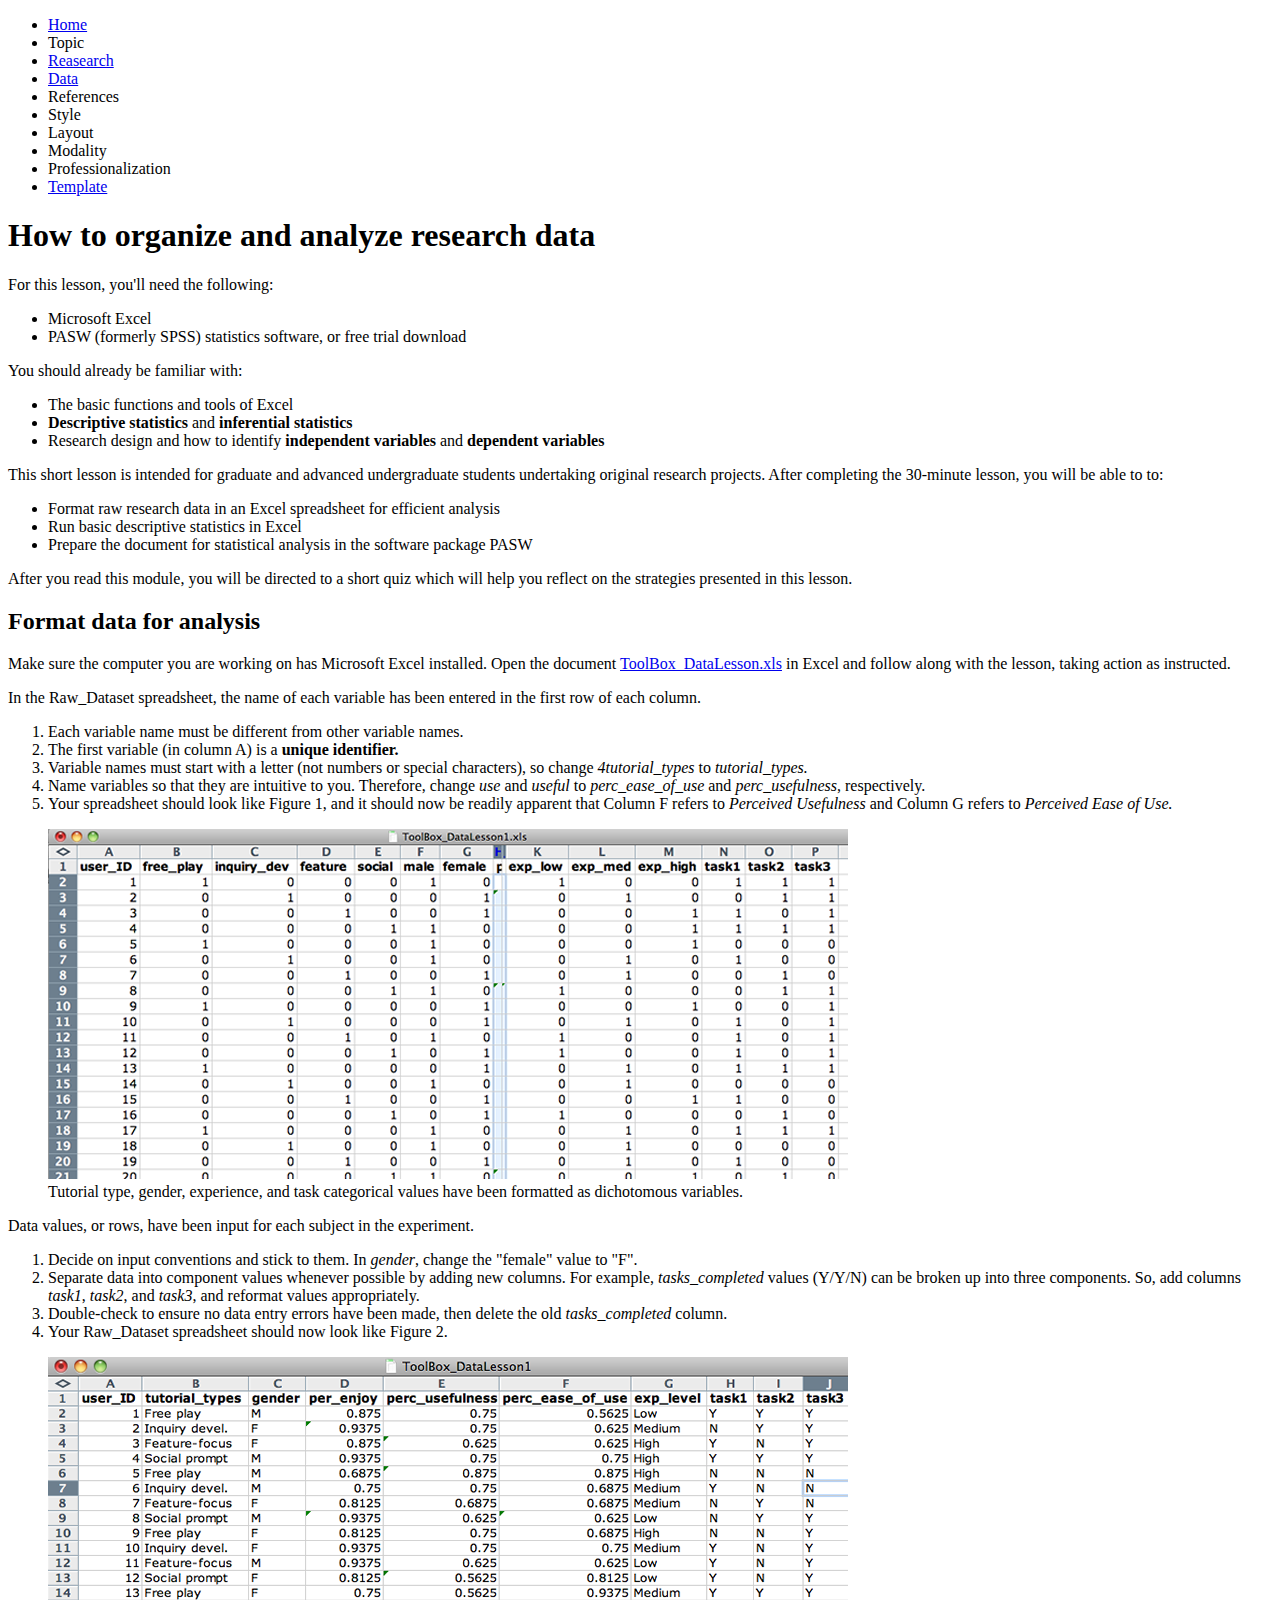
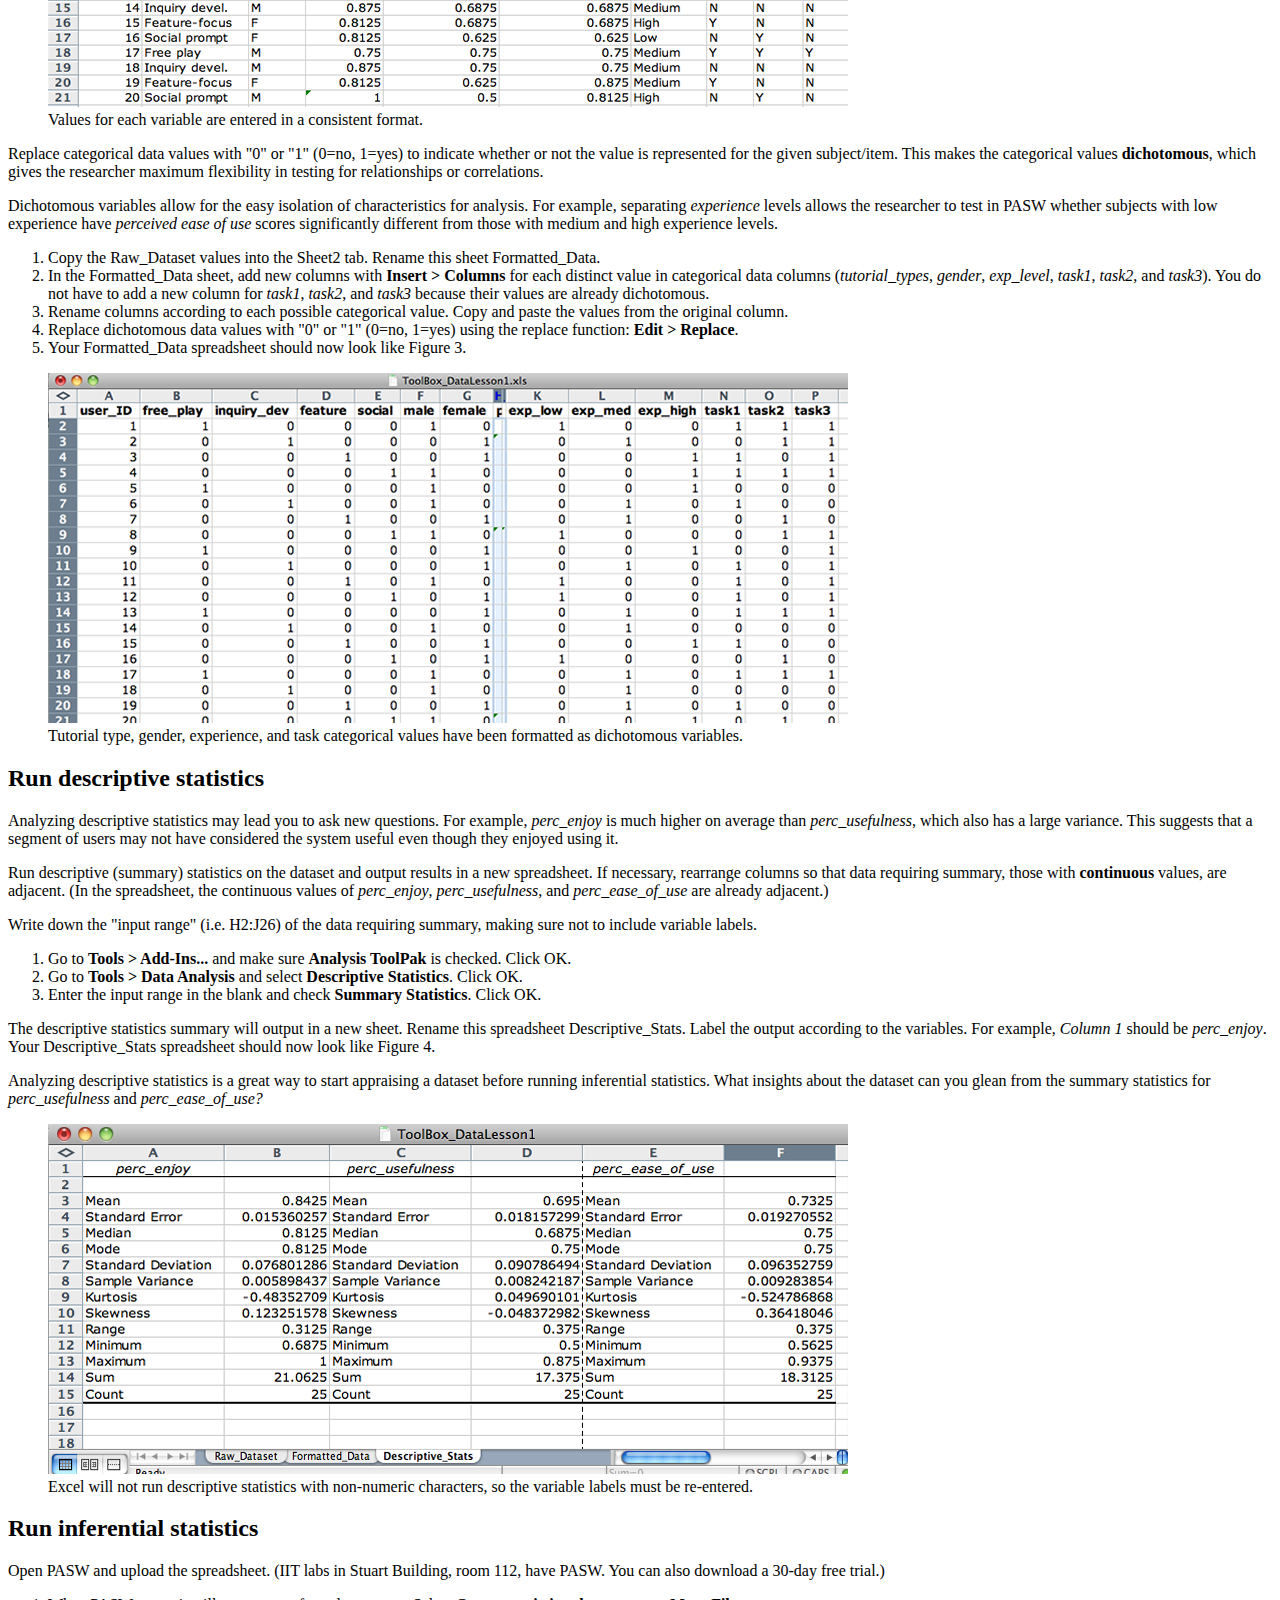
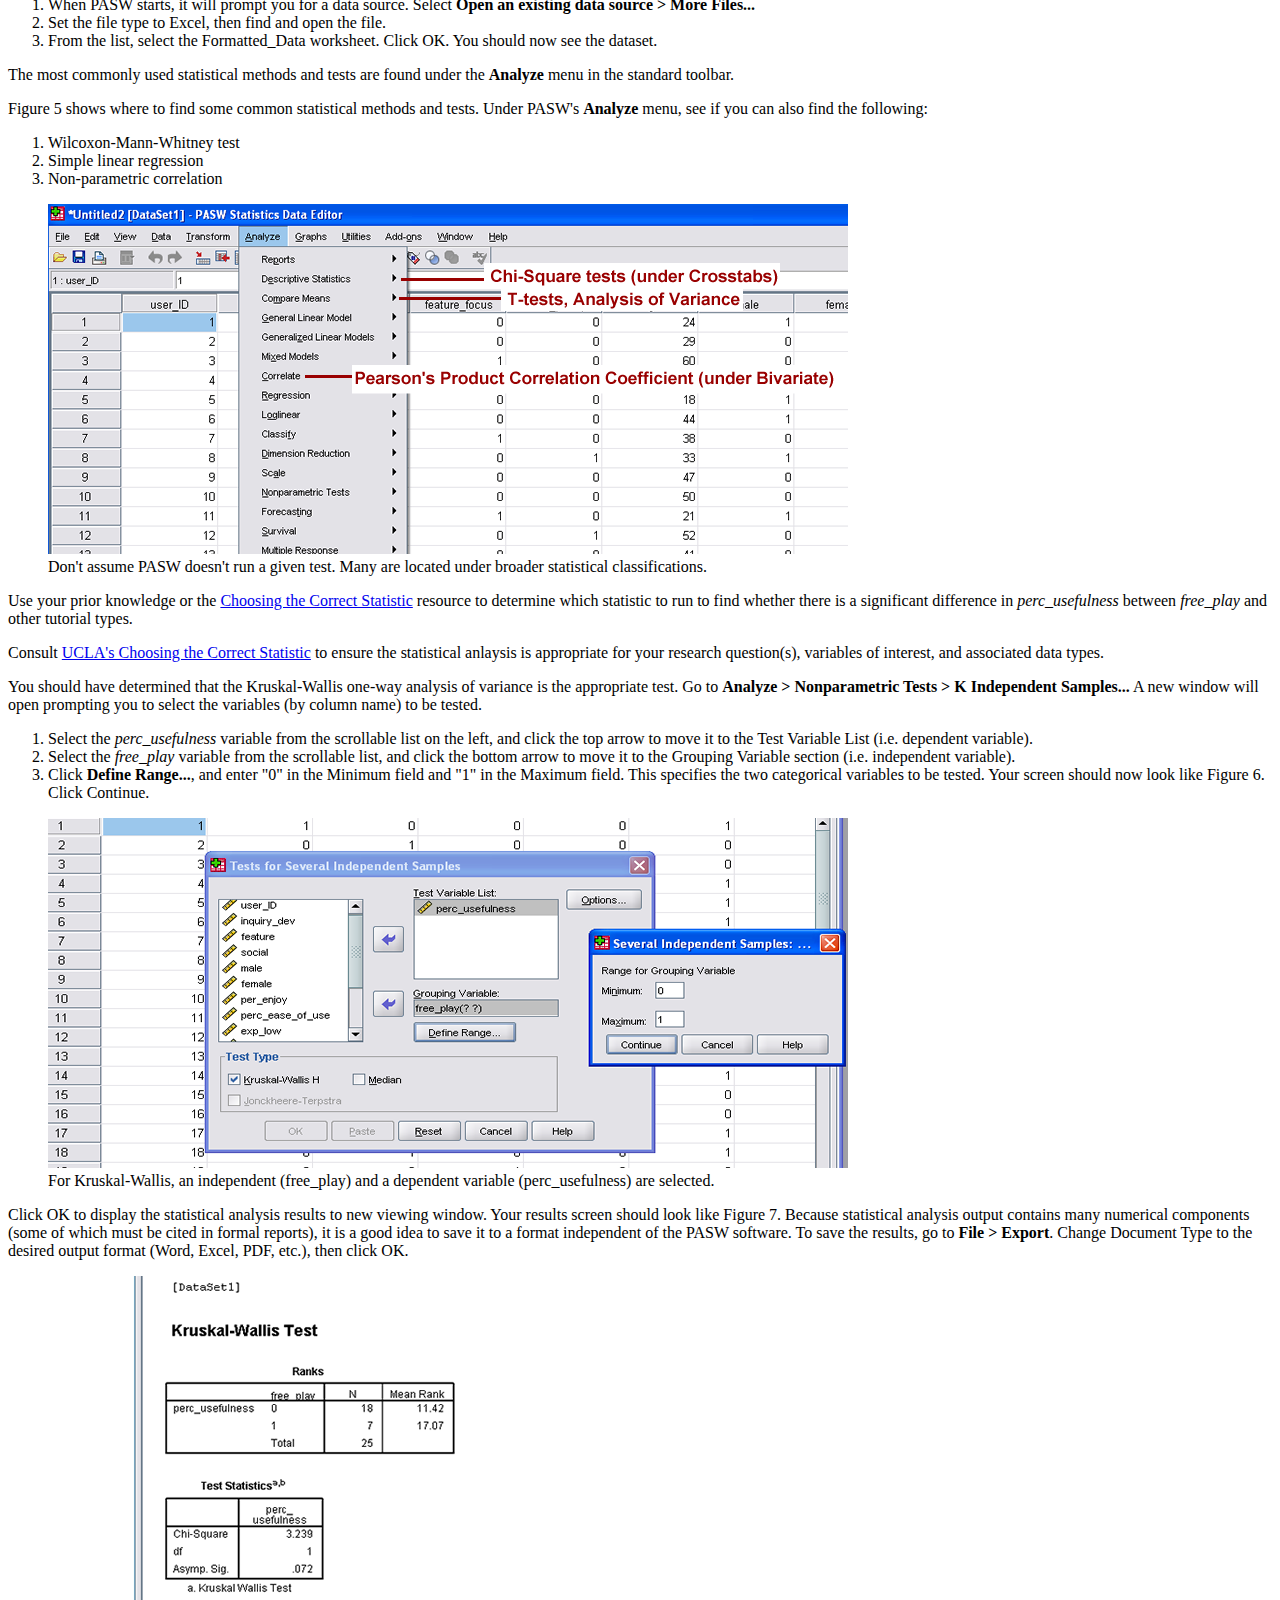
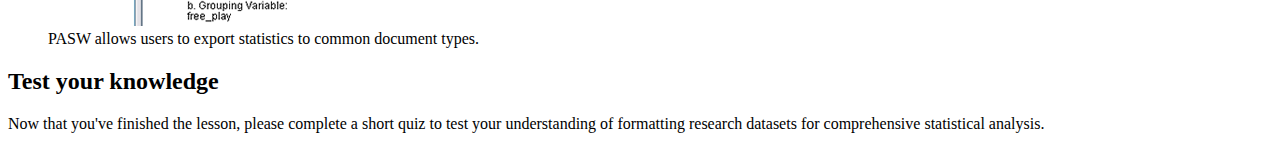
==== data_page.html @ 971755d1 "added section tags to content" ====
<!DOCTYPE html>

<html lang="en">

<head>
  <meta charset="utf-8"/>
  <title>Research Paper Toolbox - Data</title>
  <link rel="stylesheet" href="css/style.css">
</head>
  
<body>
 <nav>
    <ul>
      <li><a href="index.html">Home</a></li>
      <li>Topic</li>
      <li><a href="research_page.html">Reasearch</a></li>
      <li class="currentpg"><a href="data_page.html">Data</a></li>
      <li>References</li>
      <li>Style</li>
      <li>Layout</li>
      <li>Modality</li>
      <li>Professionalization</li>
      <li><a href="template_page.html">Template</a></li>
    </ul>
  </nav>
 
  <section class="introduction">
    <h1>How to organize and analyze research data</h1>
    <aside>
      <p>For this lesson, you'll need the following:</p>
      <ul>
        <li>Microsoft Excel</li>
        <li>PASW (formerly SPSS) statistics software, or free trial download</li>
      </ul>
      <p>You should already be familiar with:</p>
      <ul>
        <li>The basic functions and tools of Excel</li>
        <li><strong>Descriptive statistics</strong> and <strong>inferential statistics</strong></li>
        <li>Research design and how to identify <strong>independent variables</strong> and <strong>dependent variables</strong></li>
      </ul>
    </aside>

    <p>This short lesson is intended for graduate and advanced undergraduate students undertaking original research projects. After completing the 30-minute lesson, you will be able to to:</p>
    <ul class="content_overview">
      <li>Format raw research data in an Excel spreadsheet for efficient analysis</li>
      <li>Run basic descriptive statistics in Excel</li>
      <li>Prepare the document for statistical analysis in the software package PASW</li>
    </ul>
    <p>After you read this module, you will be directed to a short quiz which will help you reflect on the strategies presented in this lesson.
  </section>
  
  <section class="format_data">
    <h2>Format data for analysis</h2>
    <p>Make sure the computer you are working on has Microsoft Excel installed. Open the document <a href="other_content/ToolBox_DataLesson.xls">ToolBox_DataLesson.xls</a> in Excel and follow along with the lesson, taking action as instructed.</p>
    <p>In the Raw_Dataset spreadsheet, the name of each variable has been entered in the first row of each column.</p>
    <ol>
      <li>Each variable name must be different from other variable names.</li>
      <li>The first variable (in column A) is a <strong>unique identifier.</strong></li>
      <li>Variable names must start with a letter (not numbers or special characters), so change <em>4tutorial_types</em> to <em>tutorial_types.</em></li>
      <li>Name variables so that they are intuitive to you. Therefore, change <em>use</em> and <em>useful</em> to <em>perc_ease_of_use</em> and <em>perc_usefulness</em>, respectively.</li>
      <li>Your spreadsheet should look like Figure 1, and it should now be readily apparent that Column F refers to <em>Perceived Usefulness</em> and Column G refers to <em>Perceived Ease of Use.</em></li>
    </ol>
    <figure>
      <img src="images/datalesson_fig3.png" alt="An image of completed spreadsheet with all categorical variables listed in the first row. Values are indicated with ones and zeros.">
      <figcaption>Tutorial type, gender, experience, and task categorical values have been formatted as dichotomous variables.</figcaption>
    </figure>
    <p>Data values, or rows, have been input for each subject in the experiment.</p>
    <ol>
      <li>Decide on input conventions and stick to them. In <em>gender</em>, change the "female" value to "F".</li>
      <li>Separate data into component values whenever possible by adding new columns. For example, <em>tasks_completed</em> values (Y/Y/N) can be broken up into three components. So, add columns <em>task1</em>, <em>task2</em>, and <em>task3</em>, and reformat values appropriately.</li>
      <li>Double-check to ensure no data entry errors have been made, then delete the old <em>tasks_completed</em> column.</li>
      <li>Your Raw_Dataset spreadsheet should now look like Figure 2.</li>
    </ol>
    <figure>
      <img src="images/datalesson_fig2.png" alt="An image of completed spreadsheet with more representative variables and data values.">
      <figcaption>Values for each variable are entered in a consistent format.</figcaption>
    </figure>
    <p>Replace categorical data values with "0" or "1" (0=no, 1=yes) to indicate whether or not the value is represented for the given subject/item. This makes the categorical values <strong>dichotomous</strong>, which gives the researcher maximum flexibility in testing for relationships or correlations.</p>
    <aside>
      <p>Dichotomous variables allow for the easy isolation of characteristics for analysis. For example, separating <em>experience</em> levels allows the researcher to test in PASW whether subjects with low experience have <em>perceived ease of use</em> scores significantly different from those with medium and high experience levels.</p>
    </aside>
    <ol>
      <li>Copy the Raw_Dataset values into the Sheet2 tab. Rename this sheet Formatted_Data.</li>
      <li>In the Formatted_Data sheet, add new columns with <strong>Insert > Columns</strong> for each distinct value in categorical data columns (<em>tutorial_types</em>, <em>gender</em>, <em>exp_level</em>, <em>task1</em>, <em>task2</em>, and <em>task3</em>). You do not have to add a new column for <em>task1</em>, <em>task2</em>, and <em>task3</em> because their values are already dichotomous.</li>
      <li>Rename columns according to each possible categorical value. Copy and paste the values from the original column.</li>
      <li>Replace dichotomous data values with "0" or "1" (0=no, 1=yes) using the replace function: <strong>Edit > Replace</strong>.</li>
      <li>Your Formatted_Data spreadsheet should now look like Figure 3.</li>
    </ol>
    <figure>
      <img src="images/datalesson_fig3_1.png" alt="Like figure one, this is an image of completed spreadsheet with all categorical variables listed in the first row. Values are indicated with ones and zeros.">
      <figcaption>Tutorial type, gender, experience, and task categorical values have been formatted as dichotomous variables.</figcaption>
    </figure>
  </section>
  
  <section class="descriptive_stats">
    <h2>Run descriptive statistics</h2>
    <aside>
      <p>Analyzing descriptive statistics may lead you to ask new questions. For example, <em>perc_enjoy</em> is much higher on average than <em>perc_usefulness</em>, which also has a large variance. This suggests that a segment of users may not have considered the system useful even though they enjoyed using it.</p>
    </aside>
    <p>Run descriptive (summary) statistics on the dataset and output results in a new spreadsheet. If necessary, rearrange columns so that data requiring summary, those with <strong>continuous</strong> values, are adjacent. (In the spreadsheet, the continuous values of <em>perc_enjoy</em>, <em>perc_usefulness</em>, and <em>perc_ease_of_use</em> are already adjacent.)</p>
    <p>Write down the "input range" (i.e. H2:J26) of the data requiring summary, making sure not to include variable labels.</p>
    <ol>
      <li>Go to <strong>Tools > Add-Ins...</strong> and make sure <strong>Analysis ToolPak</strong> is checked. Click OK.</li>
      <li>Go to <strong>Tools > Data Analysis</strong> and select <strong>Descriptive Statistics</strong>. Click OK.</li>
      <li>Enter the input range in the blank and check <strong>Summary Statistics</strong>. Click OK.</li>
    </ol>
    <p>The descriptive statistics summary will output in a new sheet. Rename this spreadsheet Descriptive_Stats. Label the output according to the variables. For example, <em>Column 1</em> should be <em>perc_enjoy</em>. Your Descriptive_Stats spreadsheet should now look like Figure 4.</p>
    <p>Analyzing descriptive statistics is a great way to start appraising a dataset before running inferential statistics. What insights about the dataset can you glean from the summary statistics for <em>perc_usefulness</em> and <em>perc_ease_of_use?</em></p>
    <figure>
      <img src="images/datalesson_fig4.png" alt="An image of the descriptive statistics of the data set displayed on a spreadsheet.">
      <figcaption>Excel will not run descriptive statistics with non-numeric characters, so the variable labels must be re-entered.</figcaption>
    </figure>
  </section>

  <section class="inferential_stats">
    <h2>Run inferential statistics</h2>
    <p>Open PASW and upload the spreadsheet. (IIT labs in Stuart Building, room 112, have PASW. You can also download a 30-day free trial.)</p>
    <ol>
      <li>When PASW starts, it will prompt you for a data source. Select <strong>Open an existing data source > More Files...</strong></li>
      <li>Set the file type to Excel, then find and open the file.</li>
      <li>From the list, select the Formatted_Data worksheet. Click OK. You should now see the dataset.</li>
    </ol>
    <p>The most commonly used statistical methods and tests are found under the <strong>Analyze</strong> menu in the standard toolbar.</p>
    <p>Figure 5 shows where to find some common statistical methods and tests. Under PASW's <strong>Analyze</strong> menu, see if you can also find the following:
    <ol>
      <li>Wilcoxon-Mann-Whitney test</li>
      <li>Simple linear regression</li>
      <li>Non-parametric correlation</li>
    </ol>
    <figure>
      <img src="images/datalesson_fig5.png" alt="A labeled image that demonstrates how to navigate to Chi-Square tests, T-tests, and Pearson's Product Correlation Coefficient in the Analyze menu.">
      <figcaption>Don't assume PASW doesn't run a given test. Many are located under broader statistical classifications.</figcaption>
    </figure>
    <p>Use your prior knowledge or the <a href="http://www.ats.ucla.edu/stat/mult_pkg/whatstat/default.htm">Choosing the Correct Statistic</a> resource to determine which statistic to run to find whether there is a significant difference in <em>perc_usefulness</em> between <em>free_play</em> and other tutorial types.</p>
    <aside>
      <p>Consult <a href="http://www.ats.ucla.edu/stat/mult_pkg/whatstat/default.htm">UCLA's Choosing the Correct Statistic</a> to ensure the statistical anlaysis is appropriate for your research question(s), variables of interest, and associated data types.</p>
    </aside>
    <p>You should have determined that the Kruskal-Wallis one-way analysis of variance is the appropriate test. Go to <strong>Analyze > Nonparametric Tests > K Independent Samples...</strong> A new window will open prompting you to select the variables (by column name) to be tested.
    <ol>
      <li>Select the <em>perc_usefulness</em> variable from the scrollable list on the left, and click the top arrow to move it to the Test Variable List (i.e. dependent variable).</li>
      <li>Select the <em>free_play</em> variable from the scrollable list, and click the bottom arrow to move it to the Grouping Variable section (i.e. independent variable).</li>
      <li>Click <strong>Define Range...</strong>, and enter "0" in the Minimum field and "1" in the Maximum field. This specifies the two categorical variables to be tested. Your screen should now look like Figure 6. Click Continue.</li>
    </ol>
    <figure>
      <img src="images/datalesson_fig6.png" alt="An image demonstrating how to prepare to run the Kruskal-Wallis one-way analysis using the 'Tests for independent samples' window.">
      <figcaption>For Kruskal-Wallis, an independent (free_play) and a dependent variable (perc_usefulness) are selected.</figcaption>
    </figure>
    <p>Click OK to display the statistical analysis results to new viewing window. Your results screen should look like Figure 7. Because statistical analysis output contains many numerical components (some of which must be cited in formal reports), it is a good idea to save it to a format independent of the PASW software. To save the results, go to <strong>File > Export</strong>. Change Document Type to the desired output format (Word, Excel, PDF, etc.), then click OK.</p>
    <figure>
      <img src="images/datalesson_fig7.png" alt="An image showing the results of the Kruskal-Wallis test.">
      <figcaption>PASW allows users to export statistics to common document types.</figcaption>
    </figure>
  </section>
  
  <section class="quiz">
    <h2>Test your knowledge</h2>
    <p>Now that you've finished the lesson, please complete a short quiz to test your understanding of formatting research datasets for comprehensive statistical analysis.</p>
  </section>
</body>

</html>
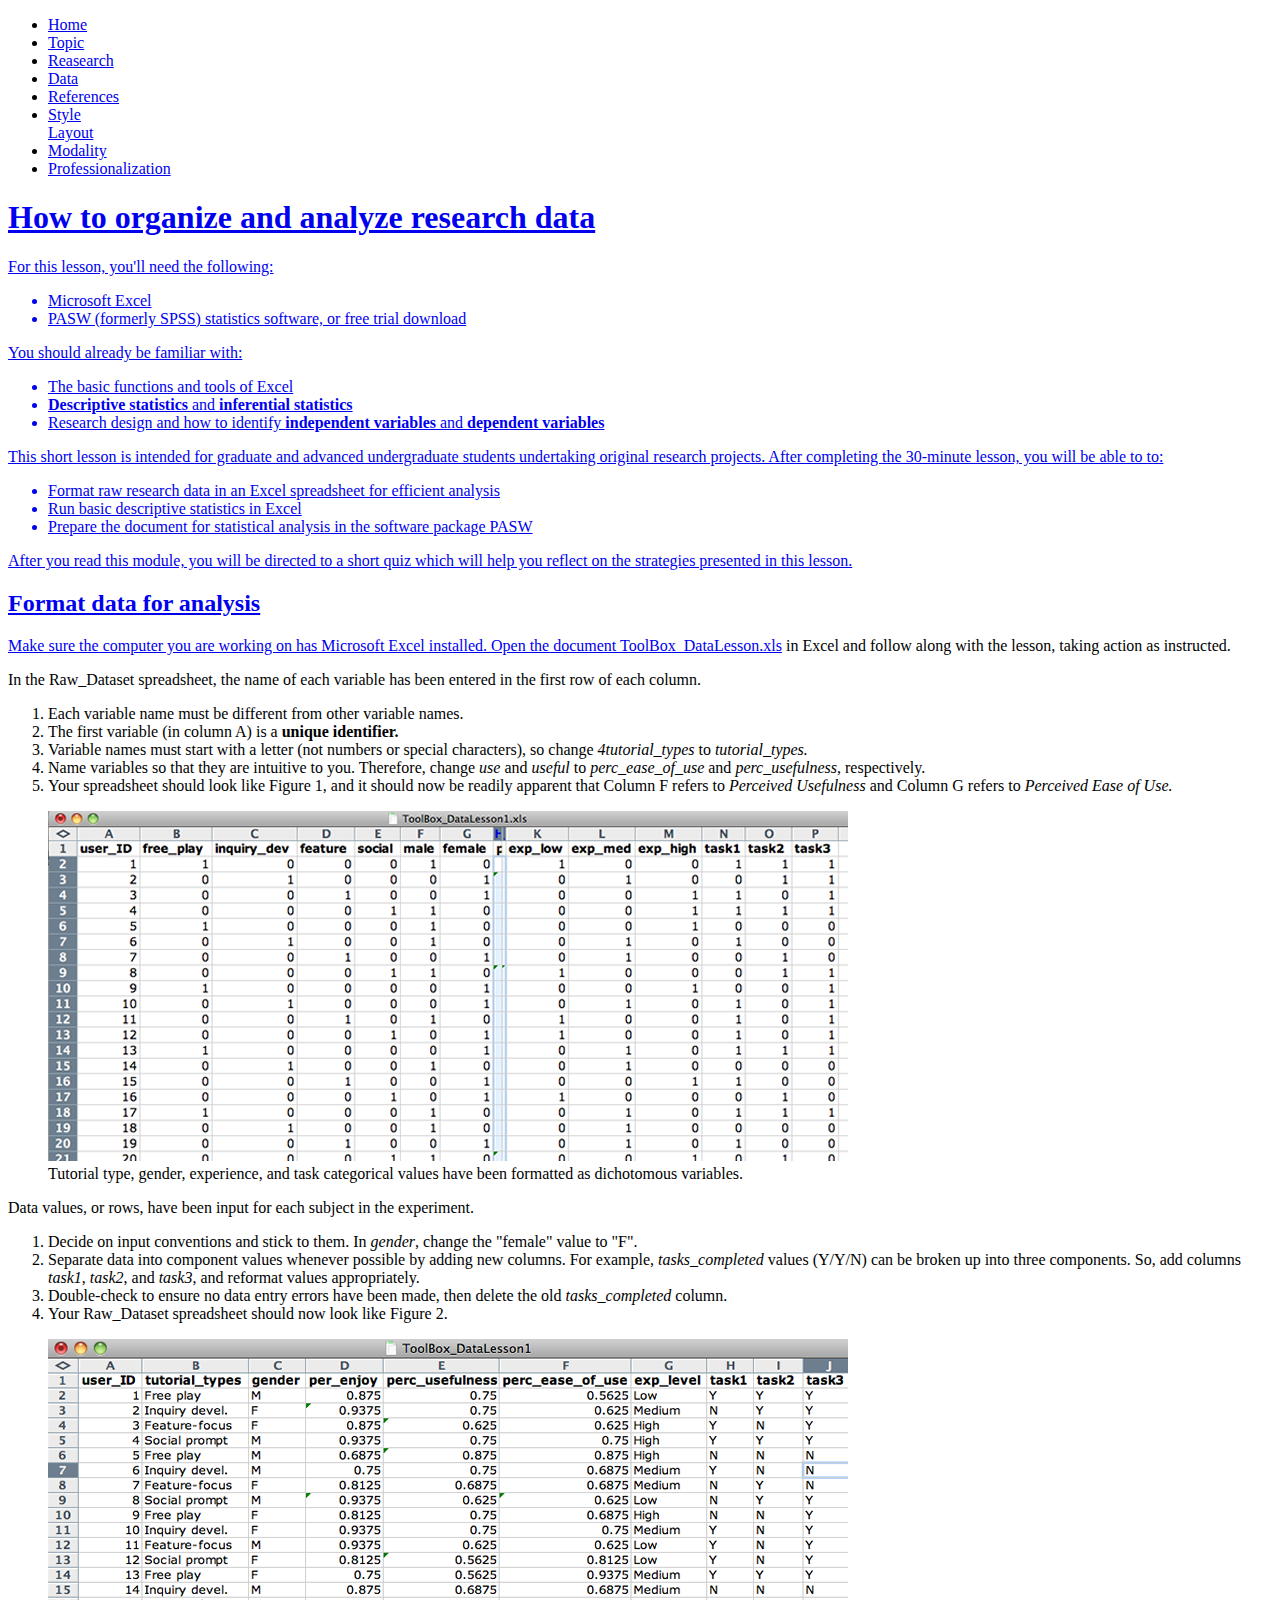
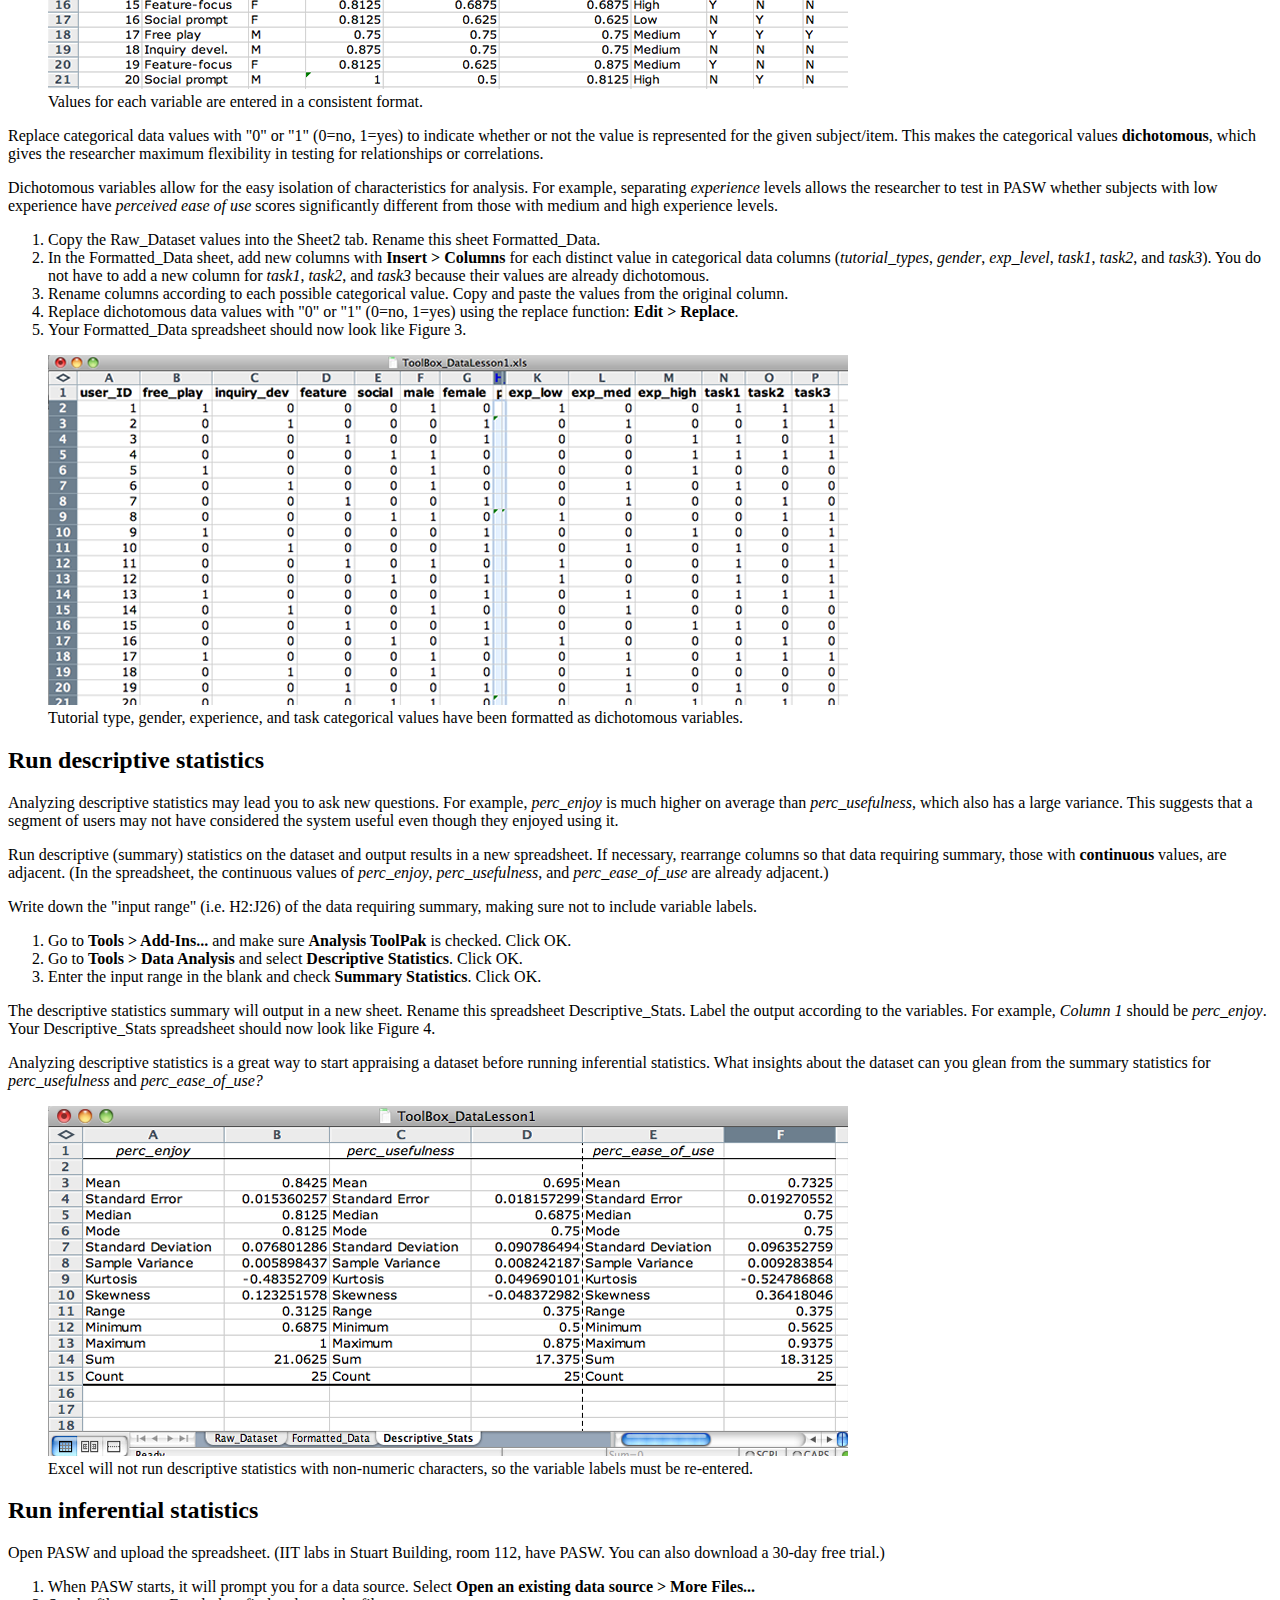
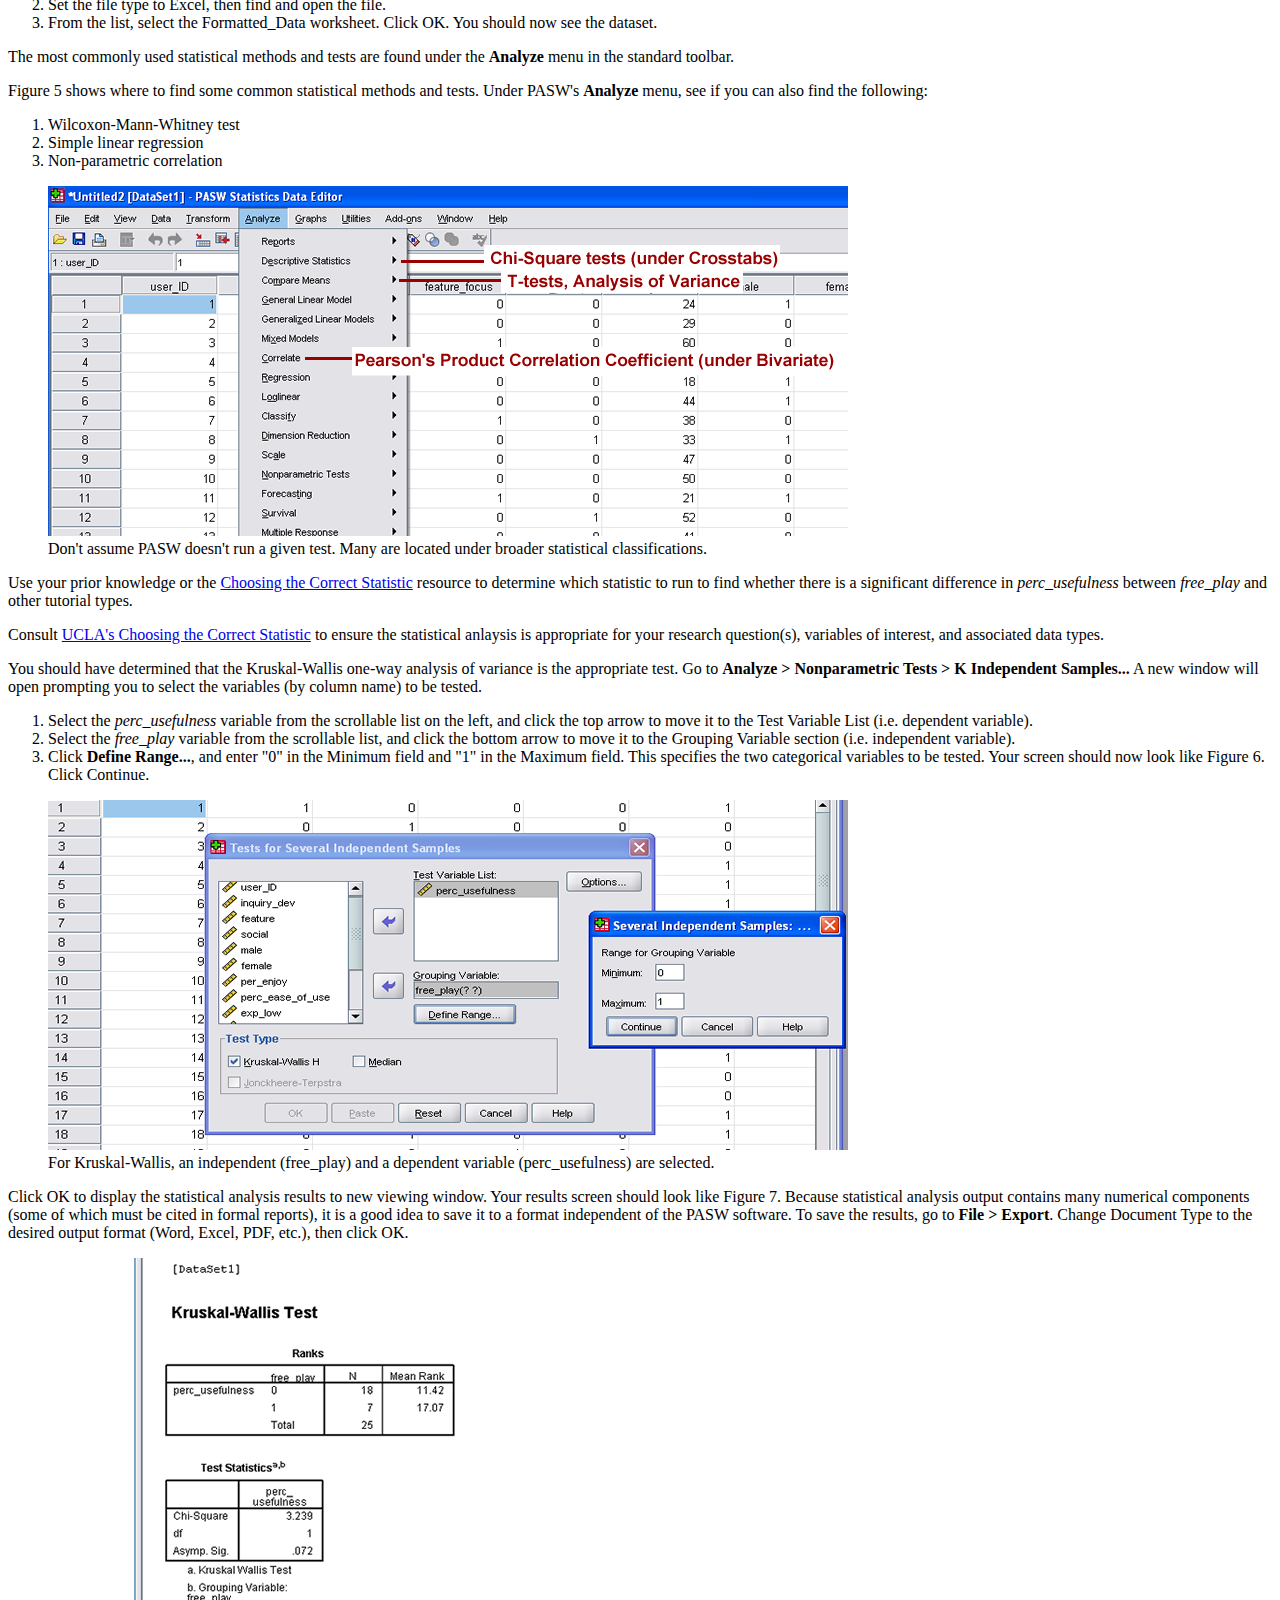
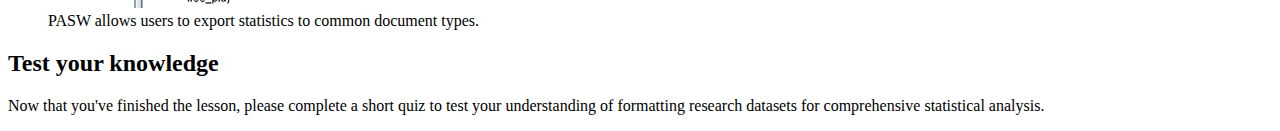
==== commit 31708457: "linked all empty modules to template page" ====
--- a/data_page.html
+++ b/data_page.html
@@ -12,15 +12,14 @@
  <nav>
     <ul>
       <li><a href="index.html">Home</a></li>
-      <li>Topic</li>
+      <li><a href="template_page.html">Topic</li>
       <li><a href="research_page.html">Reasearch</a></li>
       <li class="currentpg"><a href="data_page.html">Data</a></li>
-      <li>References</li>
-      <li>Style</li>
-      <li>Layout</li>
-      <li>Modality</li>
-      <li>Professionalization</li>
-      <li><a href="template_page.html">Template</a></li>
+      <li><a href="template_page.html">References</li>
+      <li><a href="template_page.html">Style</li>
+      <li<a href="template_page.html">Layout</li>
+      <li><a href="template_page.html">Modality</li>
+      <li><a href="template_page.html">Professionalization</li>
     </ul>
   </nav>
  
@@ -51,7 +50,7 @@
   
   <section class="format_data">
     <h2>Format data for analysis</h2>
-    <p>Make sure the computer you are working on has Microsoft Excel installed. Open the document <a href="other_content/ToolBox_DataLesson.xls">ToolBox_DataLesson.xls</a> in Excel and follow along with the lesson, taking action as instructed.</p>
+    <p>Make sure the computer you are working on has Microsoft Excel installed. Open the document <a href="#">ToolBox_DataLesson.xls</a> in Excel and follow along with the lesson, taking action as instructed.</p>
     <p>In the Raw_Dataset spreadsheet, the name of each variable has been entered in the first row of each column.</p>
     <ol>
       <li>Each variable name must be different from other variable names.</li>
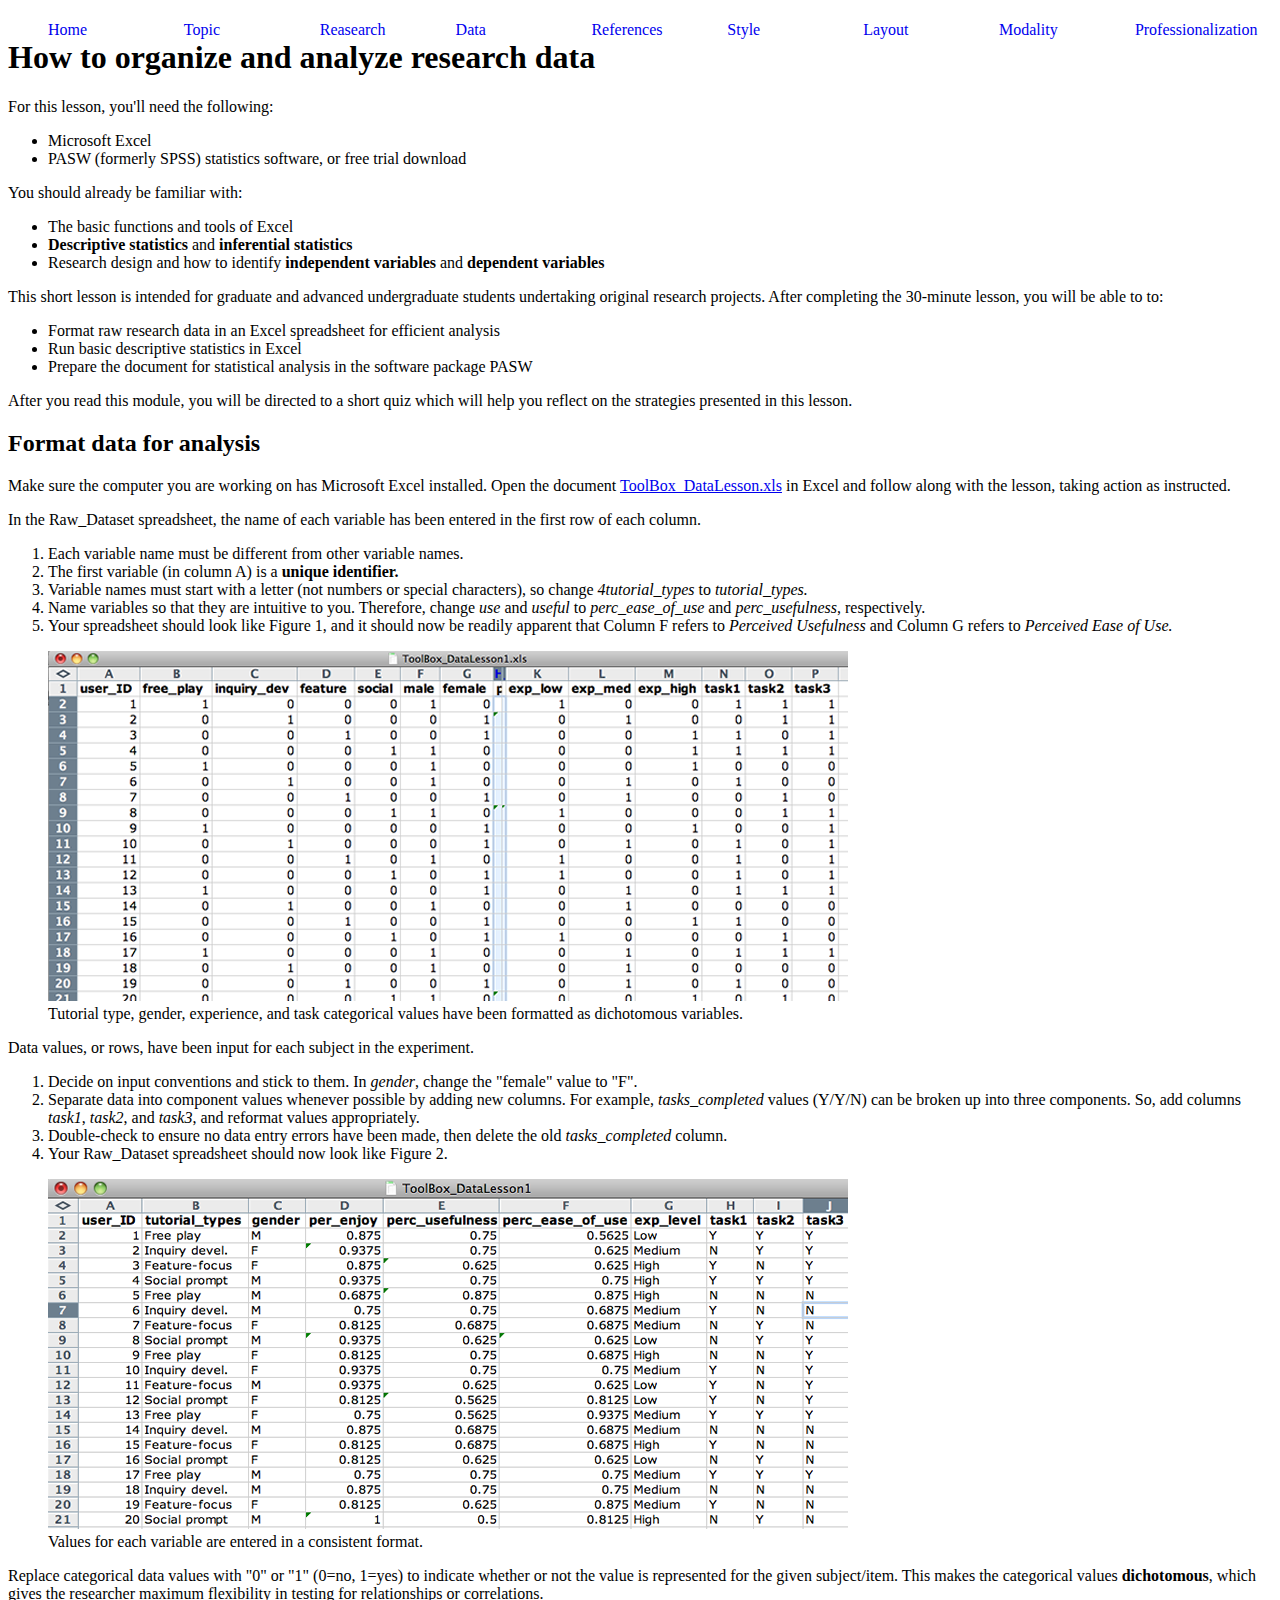
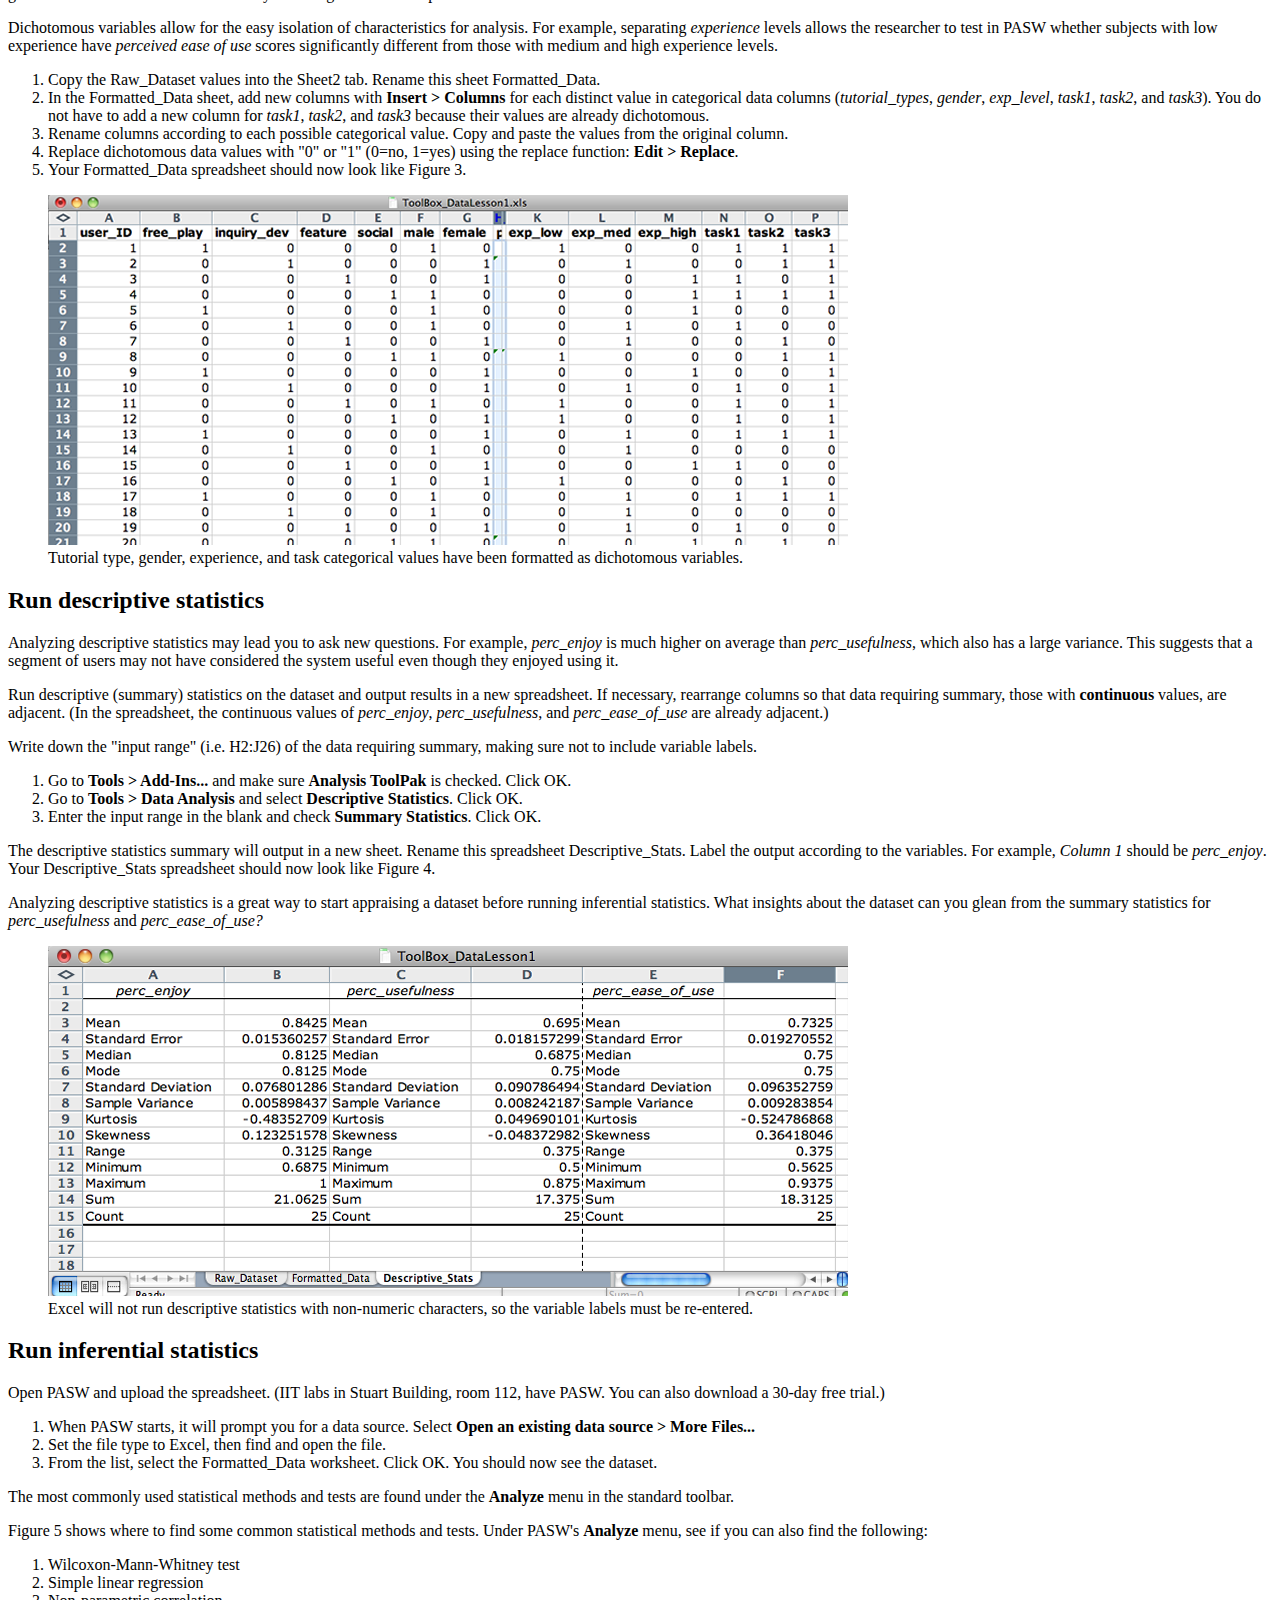
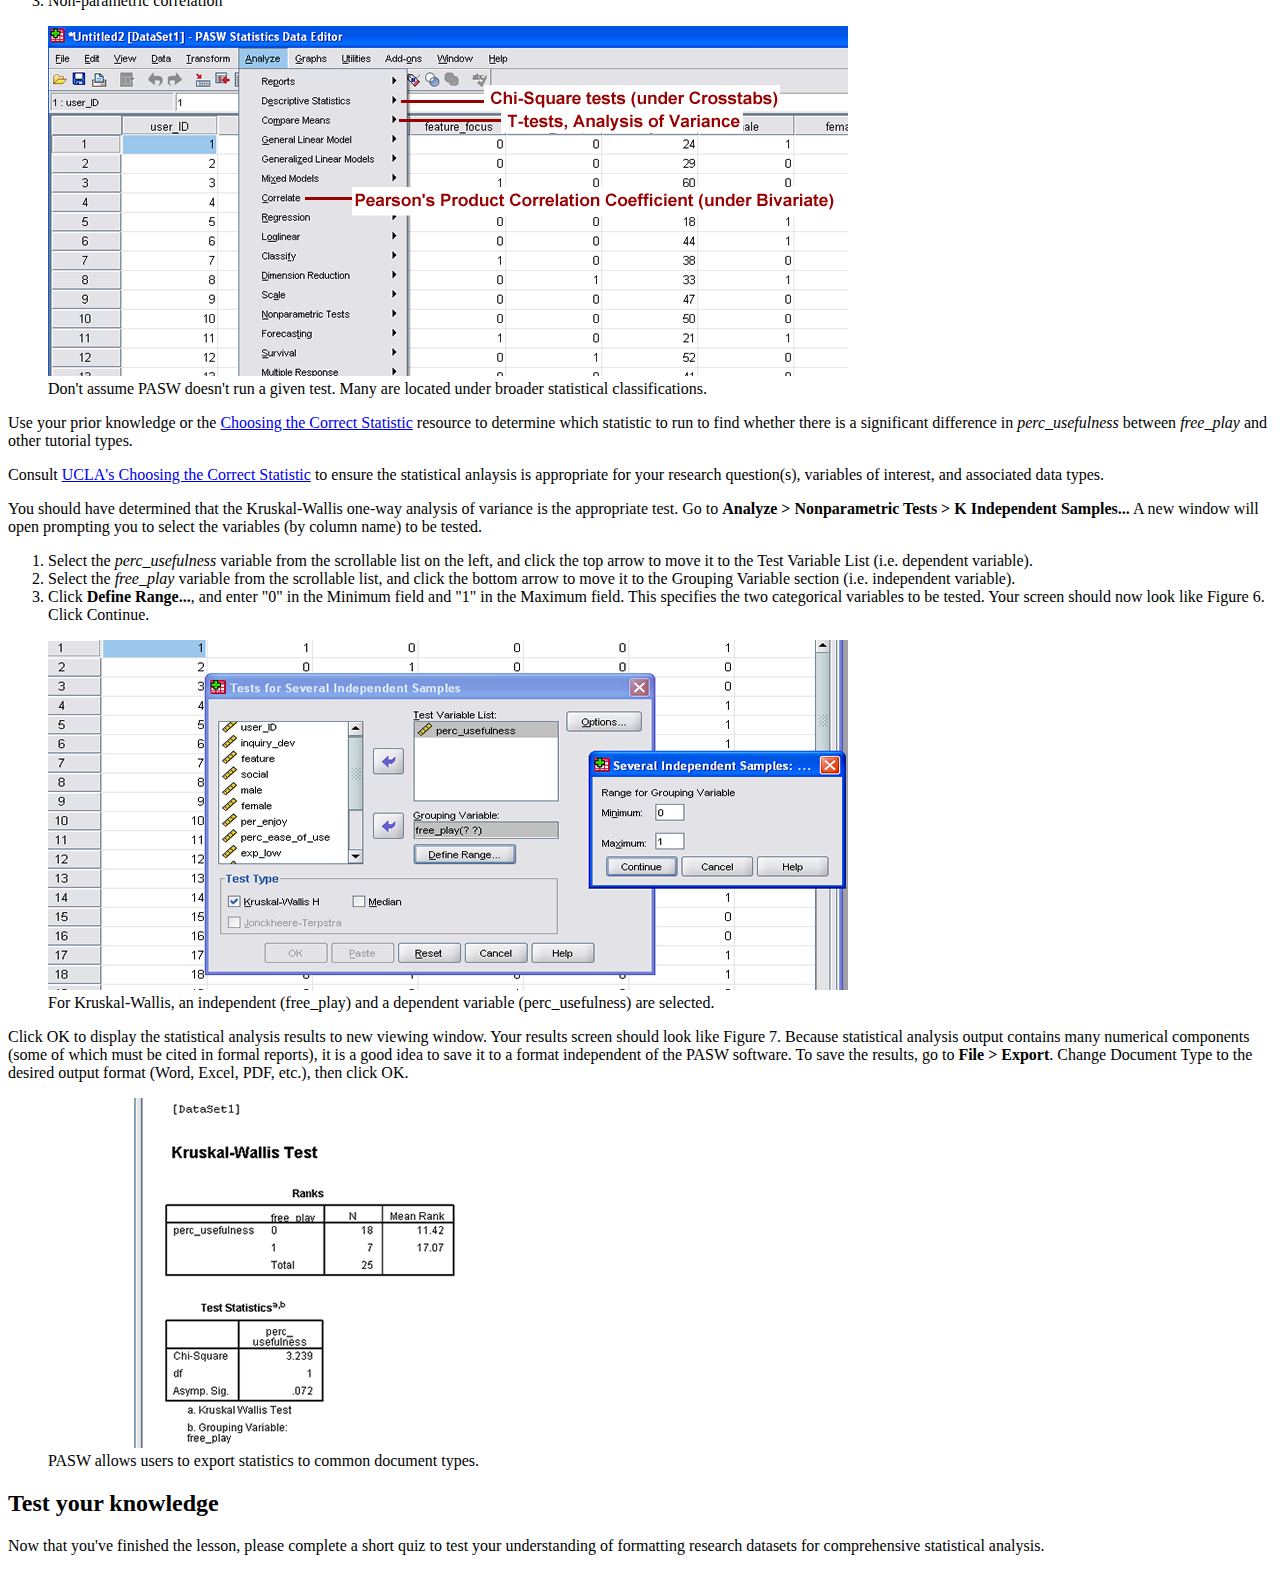
==== commit d1a21b94: "added wrappers to content on all pages" ====
--- a/data_page.html
+++ b/data_page.html
@@ -9,152 +9,154 @@
 </head>
   
 <body>
- <nav>
+ <nav class="navigation_main">
     <ul>
       <li><a href="index.html">Home</a></li>
-      <li><a href="template_page.html">Topic</li>
+      <li><a href="template_page.html">Topic</a></li>
       <li><a href="research_page.html">Reasearch</a></li>
       <li class="currentpg"><a href="data_page.html">Data</a></li>
-      <li><a href="template_page.html">References</li>
-      <li><a href="template_page.html">Style</li>
-      <li<a href="template_page.html">Layout</li>
-      <li><a href="template_page.html">Modality</li>
-      <li><a href="template_page.html">Professionalization</li>
+      <li><a href="template_page.html">References</a></li>
+      <li><a href="template_page.html">Style</a></li>
+      <li><a href="template_page.html">Layout</a></li>
+      <li><a href="template_page.html">Modality</a></li>
+      <li><a href="template_page.html">Professionalization</a></li>
     </ul>
   </nav>
- 
-  <section class="introduction">
-    <h1>How to organize and analyze research data</h1>
-    <aside>
-      <p>For this lesson, you'll need the following:</p>
-      <ul>
-        <li>Microsoft Excel</li>
-        <li>PASW (formerly SPSS) statistics software, or free trial download</li>
+  
+  <div class="wrapper">
+    <section class="introduction">
+      <h1>How to organize and analyze research data</h1>
+      <aside>
+        <p>For this lesson, you'll need the following:</p>
+        <ul>
+          <li>Microsoft Excel</li>
+          <li>PASW (formerly SPSS) statistics software, or free trial download</li>
+        </ul>
+        <p>You should already be familiar with:</p>
+        <ul>
+          <li>The basic functions and tools of Excel</li>
+          <li><strong>Descriptive statistics</strong> and <strong>inferential statistics</strong></li>
+          <li>Research design and how to identify <strong>independent variables</strong> and <strong>dependent variables</strong></li>
+        </ul>
+      </aside>
+
+      <p>This short lesson is intended for graduate and advanced undergraduate students undertaking original research projects. After completing the 30-minute lesson, you will be able to to:</p>
+      <ul class="content_overview">
+        <li>Format raw research data in an Excel spreadsheet for efficient analysis</li>
+        <li>Run basic descriptive statistics in Excel</li>
+        <li>Prepare the document for statistical analysis in the software package PASW</li>
       </ul>
-      <p>You should already be familiar with:</p>
-      <ul>
-        <li>The basic functions and tools of Excel</li>
-        <li><strong>Descriptive statistics</strong> and <strong>inferential statistics</strong></li>
-        <li>Research design and how to identify <strong>independent variables</strong> and <strong>dependent variables</strong></li>
-      </ul>
-    </aside>
+      <p>After you read this module, you will be directed to a short quiz which will help you reflect on the strategies presented in this lesson.
+    </section>
+    
+    <section class="format_data">
+      <h2>Format data for analysis</h2>
+      <p>Make sure the computer you are working on has Microsoft Excel installed. Open the document <a href="#">ToolBox_DataLesson.xls</a> in Excel and follow along with the lesson, taking action as instructed.</p>
+      <p>In the Raw_Dataset spreadsheet, the name of each variable has been entered in the first row of each column.</p>
+      <ol>
+        <li>Each variable name must be different from other variable names.</li>
+        <li>The first variable (in column A) is a <strong>unique identifier.</strong></li>
+        <li>Variable names must start with a letter (not numbers or special characters), so change <em>4tutorial_types</em> to <em>tutorial_types.</em></li>
+        <li>Name variables so that they are intuitive to you. Therefore, change <em>use</em> and <em>useful</em> to <em>perc_ease_of_use</em> and <em>perc_usefulness</em>, respectively.</li>
+        <li>Your spreadsheet should look like Figure 1, and it should now be readily apparent that Column F refers to <em>Perceived Usefulness</em> and Column G refers to <em>Perceived Ease of Use.</em></li>
+      </ol>
+      <figure>
+        <img src="images/datalesson_fig3.png" alt="An image of completed spreadsheet with all categorical variables listed in the first row. Values are indicated with ones and zeros.">
+        <figcaption>Tutorial type, gender, experience, and task categorical values have been formatted as dichotomous variables.</figcaption>
+      </figure>
+      <p>Data values, or rows, have been input for each subject in the experiment.</p>
+      <ol>
+        <li>Decide on input conventions and stick to them. In <em>gender</em>, change the "female" value to "F".</li>
+        <li>Separate data into component values whenever possible by adding new columns. For example, <em>tasks_completed</em> values (Y/Y/N) can be broken up into three components. So, add columns <em>task1</em>, <em>task2</em>, and <em>task3</em>, and reformat values appropriately.</li>
+        <li>Double-check to ensure no data entry errors have been made, then delete the old <em>tasks_completed</em> column.</li>
+        <li>Your Raw_Dataset spreadsheet should now look like Figure 2.</li>
+      </ol>
+      <figure>
+        <img src="images/datalesson_fig2.png" alt="An image of completed spreadsheet with more representative variables and data values.">
+        <figcaption>Values for each variable are entered in a consistent format.</figcaption>
+      </figure>
+      <p>Replace categorical data values with "0" or "1" (0=no, 1=yes) to indicate whether or not the value is represented for the given subject/item. This makes the categorical values <strong>dichotomous</strong>, which gives the researcher maximum flexibility in testing for relationships or correlations.</p>
+      <aside>
+        <p>Dichotomous variables allow for the easy isolation of characteristics for analysis. For example, separating <em>experience</em> levels allows the researcher to test in PASW whether subjects with low experience have <em>perceived ease of use</em> scores significantly different from those with medium and high experience levels.</p>
+      </aside>
+      <ol>
+        <li>Copy the Raw_Dataset values into the Sheet2 tab. Rename this sheet Formatted_Data.</li>
+        <li>In the Formatted_Data sheet, add new columns with <strong>Insert > Columns</strong> for each distinct value in categorical data columns (<em>tutorial_types</em>, <em>gender</em>, <em>exp_level</em>, <em>task1</em>, <em>task2</em>, and <em>task3</em>). You do not have to add a new column for <em>task1</em>, <em>task2</em>, and <em>task3</em> because their values are already dichotomous.</li>
+        <li>Rename columns according to each possible categorical value. Copy and paste the values from the original column.</li>
+        <li>Replace dichotomous data values with "0" or "1" (0=no, 1=yes) using the replace function: <strong>Edit > Replace</strong>.</li>
+        <li>Your Formatted_Data spreadsheet should now look like Figure 3.</li>
+      </ol>
+      <figure>
+        <img src="images/datalesson_fig3_1.png" alt="Like figure one, this is an image of completed spreadsheet with all categorical variables listed in the first row. Values are indicated with ones and zeros.">
+        <figcaption>Tutorial type, gender, experience, and task categorical values have been formatted as dichotomous variables.</figcaption>
+      </figure>
+    </section>
+    
+    <section class="descriptive_stats">
+      <h2>Run descriptive statistics</h2>
+      <aside>
+        <p>Analyzing descriptive statistics may lead you to ask new questions. For example, <em>perc_enjoy</em> is much higher on average than <em>perc_usefulness</em>, which also has a large variance. This suggests that a segment of users may not have considered the system useful even though they enjoyed using it.</p>
+      </aside>
+      <p>Run descriptive (summary) statistics on the dataset and output results in a new spreadsheet. If necessary, rearrange columns so that data requiring summary, those with <strong>continuous</strong> values, are adjacent. (In the spreadsheet, the continuous values of <em>perc_enjoy</em>, <em>perc_usefulness</em>, and <em>perc_ease_of_use</em> are already adjacent.)</p>
+      <p>Write down the "input range" (i.e. H2:J26) of the data requiring summary, making sure not to include variable labels.</p>
+      <ol>
+        <li>Go to <strong>Tools > Add-Ins...</strong> and make sure <strong>Analysis ToolPak</strong> is checked. Click OK.</li>
+        <li>Go to <strong>Tools > Data Analysis</strong> and select <strong>Descriptive Statistics</strong>. Click OK.</li>
+        <li>Enter the input range in the blank and check <strong>Summary Statistics</strong>. Click OK.</li>
+      </ol>
+      <p>The descriptive statistics summary will output in a new sheet. Rename this spreadsheet Descriptive_Stats. Label the output according to the variables. For example, <em>Column 1</em> should be <em>perc_enjoy</em>. Your Descriptive_Stats spreadsheet should now look like Figure 4.</p>
+      <p>Analyzing descriptive statistics is a great way to start appraising a dataset before running inferential statistics. What insights about the dataset can you glean from the summary statistics for <em>perc_usefulness</em> and <em>perc_ease_of_use?</em></p>
+      <figure>
+        <img src="images/datalesson_fig4.png" alt="An image of the descriptive statistics of the data set displayed on a spreadsheet.">
+        <figcaption>Excel will not run descriptive statistics with non-numeric characters, so the variable labels must be re-entered.</figcaption>
+      </figure>
+    </section>
 
-    <p>This short lesson is intended for graduate and advanced undergraduate students undertaking original research projects. After completing the 30-minute lesson, you will be able to to:</p>
-    <ul class="content_overview">
-      <li>Format raw research data in an Excel spreadsheet for efficient analysis</li>
-      <li>Run basic descriptive statistics in Excel</li>
-      <li>Prepare the document for statistical analysis in the software package PASW</li>
-    </ul>
-    <p>After you read this module, you will be directed to a short quiz which will help you reflect on the strategies presented in this lesson.
-  </section>
-  
-  <section class="format_data">
-    <h2>Format data for analysis</h2>
-    <p>Make sure the computer you are working on has Microsoft Excel installed. Open the document <a href="#">ToolBox_DataLesson.xls</a> in Excel and follow along with the lesson, taking action as instructed.</p>
-    <p>In the Raw_Dataset spreadsheet, the name of each variable has been entered in the first row of each column.</p>
-    <ol>
-      <li>Each variable name must be different from other variable names.</li>
-      <li>The first variable (in column A) is a <strong>unique identifier.</strong></li>
-      <li>Variable names must start with a letter (not numbers or special characters), so change <em>4tutorial_types</em> to <em>tutorial_types.</em></li>
-      <li>Name variables so that they are intuitive to you. Therefore, change <em>use</em> and <em>useful</em> to <em>perc_ease_of_use</em> and <em>perc_usefulness</em>, respectively.</li>
-      <li>Your spreadsheet should look like Figure 1, and it should now be readily apparent that Column F refers to <em>Perceived Usefulness</em> and Column G refers to <em>Perceived Ease of Use.</em></li>
-    </ol>
-    <figure>
-      <img src="images/datalesson_fig3.png" alt="An image of completed spreadsheet with all categorical variables listed in the first row. Values are indicated with ones and zeros.">
-      <figcaption>Tutorial type, gender, experience, and task categorical values have been formatted as dichotomous variables.</figcaption>
-    </figure>
-    <p>Data values, or rows, have been input for each subject in the experiment.</p>
-    <ol>
-      <li>Decide on input conventions and stick to them. In <em>gender</em>, change the "female" value to "F".</li>
-      <li>Separate data into component values whenever possible by adding new columns. For example, <em>tasks_completed</em> values (Y/Y/N) can be broken up into three components. So, add columns <em>task1</em>, <em>task2</em>, and <em>task3</em>, and reformat values appropriately.</li>
-      <li>Double-check to ensure no data entry errors have been made, then delete the old <em>tasks_completed</em> column.</li>
-      <li>Your Raw_Dataset spreadsheet should now look like Figure 2.</li>
-    </ol>
-    <figure>
-      <img src="images/datalesson_fig2.png" alt="An image of completed spreadsheet with more representative variables and data values.">
-      <figcaption>Values for each variable are entered in a consistent format.</figcaption>
-    </figure>
-    <p>Replace categorical data values with "0" or "1" (0=no, 1=yes) to indicate whether or not the value is represented for the given subject/item. This makes the categorical values <strong>dichotomous</strong>, which gives the researcher maximum flexibility in testing for relationships or correlations.</p>
-    <aside>
-      <p>Dichotomous variables allow for the easy isolation of characteristics for analysis. For example, separating <em>experience</em> levels allows the researcher to test in PASW whether subjects with low experience have <em>perceived ease of use</em> scores significantly different from those with medium and high experience levels.</p>
-    </aside>
-    <ol>
-      <li>Copy the Raw_Dataset values into the Sheet2 tab. Rename this sheet Formatted_Data.</li>
-      <li>In the Formatted_Data sheet, add new columns with <strong>Insert > Columns</strong> for each distinct value in categorical data columns (<em>tutorial_types</em>, <em>gender</em>, <em>exp_level</em>, <em>task1</em>, <em>task2</em>, and <em>task3</em>). You do not have to add a new column for <em>task1</em>, <em>task2</em>, and <em>task3</em> because their values are already dichotomous.</li>
-      <li>Rename columns according to each possible categorical value. Copy and paste the values from the original column.</li>
-      <li>Replace dichotomous data values with "0" or "1" (0=no, 1=yes) using the replace function: <strong>Edit > Replace</strong>.</li>
-      <li>Your Formatted_Data spreadsheet should now look like Figure 3.</li>
-    </ol>
-    <figure>
-      <img src="images/datalesson_fig3_1.png" alt="Like figure one, this is an image of completed spreadsheet with all categorical variables listed in the first row. Values are indicated with ones and zeros.">
-      <figcaption>Tutorial type, gender, experience, and task categorical values have been formatted as dichotomous variables.</figcaption>
-    </figure>
-  </section>
-  
-  <section class="descriptive_stats">
-    <h2>Run descriptive statistics</h2>
-    <aside>
-      <p>Analyzing descriptive statistics may lead you to ask new questions. For example, <em>perc_enjoy</em> is much higher on average than <em>perc_usefulness</em>, which also has a large variance. This suggests that a segment of users may not have considered the system useful even though they enjoyed using it.</p>
-    </aside>
-    <p>Run descriptive (summary) statistics on the dataset and output results in a new spreadsheet. If necessary, rearrange columns so that data requiring summary, those with <strong>continuous</strong> values, are adjacent. (In the spreadsheet, the continuous values of <em>perc_enjoy</em>, <em>perc_usefulness</em>, and <em>perc_ease_of_use</em> are already adjacent.)</p>
-    <p>Write down the "input range" (i.e. H2:J26) of the data requiring summary, making sure not to include variable labels.</p>
-    <ol>
-      <li>Go to <strong>Tools > Add-Ins...</strong> and make sure <strong>Analysis ToolPak</strong> is checked. Click OK.</li>
-      <li>Go to <strong>Tools > Data Analysis</strong> and select <strong>Descriptive Statistics</strong>. Click OK.</li>
-      <li>Enter the input range in the blank and check <strong>Summary Statistics</strong>. Click OK.</li>
-    </ol>
-    <p>The descriptive statistics summary will output in a new sheet. Rename this spreadsheet Descriptive_Stats. Label the output according to the variables. For example, <em>Column 1</em> should be <em>perc_enjoy</em>. Your Descriptive_Stats spreadsheet should now look like Figure 4.</p>
-    <p>Analyzing descriptive statistics is a great way to start appraising a dataset before running inferential statistics. What insights about the dataset can you glean from the summary statistics for <em>perc_usefulness</em> and <em>perc_ease_of_use?</em></p>
-    <figure>
-      <img src="images/datalesson_fig4.png" alt="An image of the descriptive statistics of the data set displayed on a spreadsheet.">
-      <figcaption>Excel will not run descriptive statistics with non-numeric characters, so the variable labels must be re-entered.</figcaption>
-    </figure>
-  </section>
-
-  <section class="inferential_stats">
-    <h2>Run inferential statistics</h2>
-    <p>Open PASW and upload the spreadsheet. (IIT labs in Stuart Building, room 112, have PASW. You can also download a 30-day free trial.)</p>
-    <ol>
-      <li>When PASW starts, it will prompt you for a data source. Select <strong>Open an existing data source > More Files...</strong></li>
-      <li>Set the file type to Excel, then find and open the file.</li>
-      <li>From the list, select the Formatted_Data worksheet. Click OK. You should now see the dataset.</li>
-    </ol>
-    <p>The most commonly used statistical methods and tests are found under the <strong>Analyze</strong> menu in the standard toolbar.</p>
-    <p>Figure 5 shows where to find some common statistical methods and tests. Under PASW's <strong>Analyze</strong> menu, see if you can also find the following:
-    <ol>
-      <li>Wilcoxon-Mann-Whitney test</li>
-      <li>Simple linear regression</li>
-      <li>Non-parametric correlation</li>
-    </ol>
-    <figure>
-      <img src="images/datalesson_fig5.png" alt="A labeled image that demonstrates how to navigate to Chi-Square tests, T-tests, and Pearson's Product Correlation Coefficient in the Analyze menu.">
-      <figcaption>Don't assume PASW doesn't run a given test. Many are located under broader statistical classifications.</figcaption>
-    </figure>
-    <p>Use your prior knowledge or the <a href="http://www.ats.ucla.edu/stat/mult_pkg/whatstat/default.htm">Choosing the Correct Statistic</a> resource to determine which statistic to run to find whether there is a significant difference in <em>perc_usefulness</em> between <em>free_play</em> and other tutorial types.</p>
-    <aside>
-      <p>Consult <a href="http://www.ats.ucla.edu/stat/mult_pkg/whatstat/default.htm">UCLA's Choosing the Correct Statistic</a> to ensure the statistical anlaysis is appropriate for your research question(s), variables of interest, and associated data types.</p>
-    </aside>
-    <p>You should have determined that the Kruskal-Wallis one-way analysis of variance is the appropriate test. Go to <strong>Analyze > Nonparametric Tests > K Independent Samples...</strong> A new window will open prompting you to select the variables (by column name) to be tested.
-    <ol>
-      <li>Select the <em>perc_usefulness</em> variable from the scrollable list on the left, and click the top arrow to move it to the Test Variable List (i.e. dependent variable).</li>
-      <li>Select the <em>free_play</em> variable from the scrollable list, and click the bottom arrow to move it to the Grouping Variable section (i.e. independent variable).</li>
-      <li>Click <strong>Define Range...</strong>, and enter "0" in the Minimum field and "1" in the Maximum field. This specifies the two categorical variables to be tested. Your screen should now look like Figure 6. Click Continue.</li>
-    </ol>
-    <figure>
-      <img src="images/datalesson_fig6.png" alt="An image demonstrating how to prepare to run the Kruskal-Wallis one-way analysis using the 'Tests for independent samples' window.">
-      <figcaption>For Kruskal-Wallis, an independent (free_play) and a dependent variable (perc_usefulness) are selected.</figcaption>
-    </figure>
-    <p>Click OK to display the statistical analysis results to new viewing window. Your results screen should look like Figure 7. Because statistical analysis output contains many numerical components (some of which must be cited in formal reports), it is a good idea to save it to a format independent of the PASW software. To save the results, go to <strong>File > Export</strong>. Change Document Type to the desired output format (Word, Excel, PDF, etc.), then click OK.</p>
-    <figure>
-      <img src="images/datalesson_fig7.png" alt="An image showing the results of the Kruskal-Wallis test.">
-      <figcaption>PASW allows users to export statistics to common document types.</figcaption>
-    </figure>
-  </section>
-  
-  <section class="quiz">
-    <h2>Test your knowledge</h2>
-    <p>Now that you've finished the lesson, please complete a short quiz to test your understanding of formatting research datasets for comprehensive statistical analysis.</p>
-  </section>
+    <section class="inferential_stats">
+      <h2>Run inferential statistics</h2>
+      <p>Open PASW and upload the spreadsheet. (IIT labs in Stuart Building, room 112, have PASW. You can also download a 30-day free trial.)</p>
+      <ol>
+        <li>When PASW starts, it will prompt you for a data source. Select <strong>Open an existing data source > More Files...</strong></li>
+        <li>Set the file type to Excel, then find and open the file.</li>
+        <li>From the list, select the Formatted_Data worksheet. Click OK. You should now see the dataset.</li>
+      </ol>
+      <p>The most commonly used statistical methods and tests are found under the <strong>Analyze</strong> menu in the standard toolbar.</p>
+      <p>Figure 5 shows where to find some common statistical methods and tests. Under PASW's <strong>Analyze</strong> menu, see if you can also find the following:
+      <ol>
+        <li>Wilcoxon-Mann-Whitney test</li>
+        <li>Simple linear regression</li>
+        <li>Non-parametric correlation</li>
+      </ol>
+      <figure>
+        <img src="images/datalesson_fig5.png" alt="A labeled image that demonstrates how to navigate to Chi-Square tests, T-tests, and Pearson's Product Correlation Coefficient in the Analyze menu.">
+        <figcaption>Don't assume PASW doesn't run a given test. Many are located under broader statistical classifications.</figcaption>
+      </figure>
+      <p>Use your prior knowledge or the <a href="http://www.ats.ucla.edu/stat/mult_pkg/whatstat/default.htm">Choosing the Correct Statistic</a> resource to determine which statistic to run to find whether there is a significant difference in <em>perc_usefulness</em> between <em>free_play</em> and other tutorial types.</p>
+      <aside>
+        <p>Consult <a href="http://www.ats.ucla.edu/stat/mult_pkg/whatstat/default.htm">UCLA's Choosing the Correct Statistic</a> to ensure the statistical anlaysis is appropriate for your research question(s), variables of interest, and associated data types.</p>
+      </aside>
+      <p>You should have determined that the Kruskal-Wallis one-way analysis of variance is the appropriate test. Go to <strong>Analyze > Nonparametric Tests > K Independent Samples...</strong> A new window will open prompting you to select the variables (by column name) to be tested.
+      <ol>
+        <li>Select the <em>perc_usefulness</em> variable from the scrollable list on the left, and click the top arrow to move it to the Test Variable List (i.e. dependent variable).</li>
+        <li>Select the <em>free_play</em> variable from the scrollable list, and click the bottom arrow to move it to the Grouping Variable section (i.e. independent variable).</li>
+        <li>Click <strong>Define Range...</strong>, and enter "0" in the Minimum field and "1" in the Maximum field. This specifies the two categorical variables to be tested. Your screen should now look like Figure 6. Click Continue.</li>
+      </ol>
+      <figure>
+        <img src="images/datalesson_fig6.png" alt="An image demonstrating how to prepare to run the Kruskal-Wallis one-way analysis using the 'Tests for independent samples' window.">
+        <figcaption>For Kruskal-Wallis, an independent (free_play) and a dependent variable (perc_usefulness) are selected.</figcaption>
+      </figure>
+      <p>Click OK to display the statistical analysis results to new viewing window. Your results screen should look like Figure 7. Because statistical analysis output contains many numerical components (some of which must be cited in formal reports), it is a good idea to save it to a format independent of the PASW software. To save the results, go to <strong>File > Export</strong>. Change Document Type to the desired output format (Word, Excel, PDF, etc.), then click OK.</p>
+      <figure>
+        <img src="images/datalesson_fig7.png" alt="An image showing the results of the Kruskal-Wallis test.">
+        <figcaption>PASW allows users to export statistics to common document types.</figcaption>
+      </figure>
+    </section>
+    
+    <section class="quiz">
+      <h2>Test your knowledge</h2>
+      <p>Now that you've finished the lesson, please complete a short quiz to test your understanding of formatting research datasets for comprehensive statistical analysis.</p>
+    </section>
+  </div>
 </body>
 
 </html>--- a/css/style.css
+++ b/css/style.css
@@ -0,0 +1,19 @@
+/*Navigation*/
+
+nav a {
+  text-decoration: none;
+}
+
+.navigation_main {
+  width: 100%;
+}
+
+.navigation_main li {
+  list-style: none;
+  float: left;
+  width: 11.1%;
+}
+
+.navigation_main a {
+  text-align: center;
+}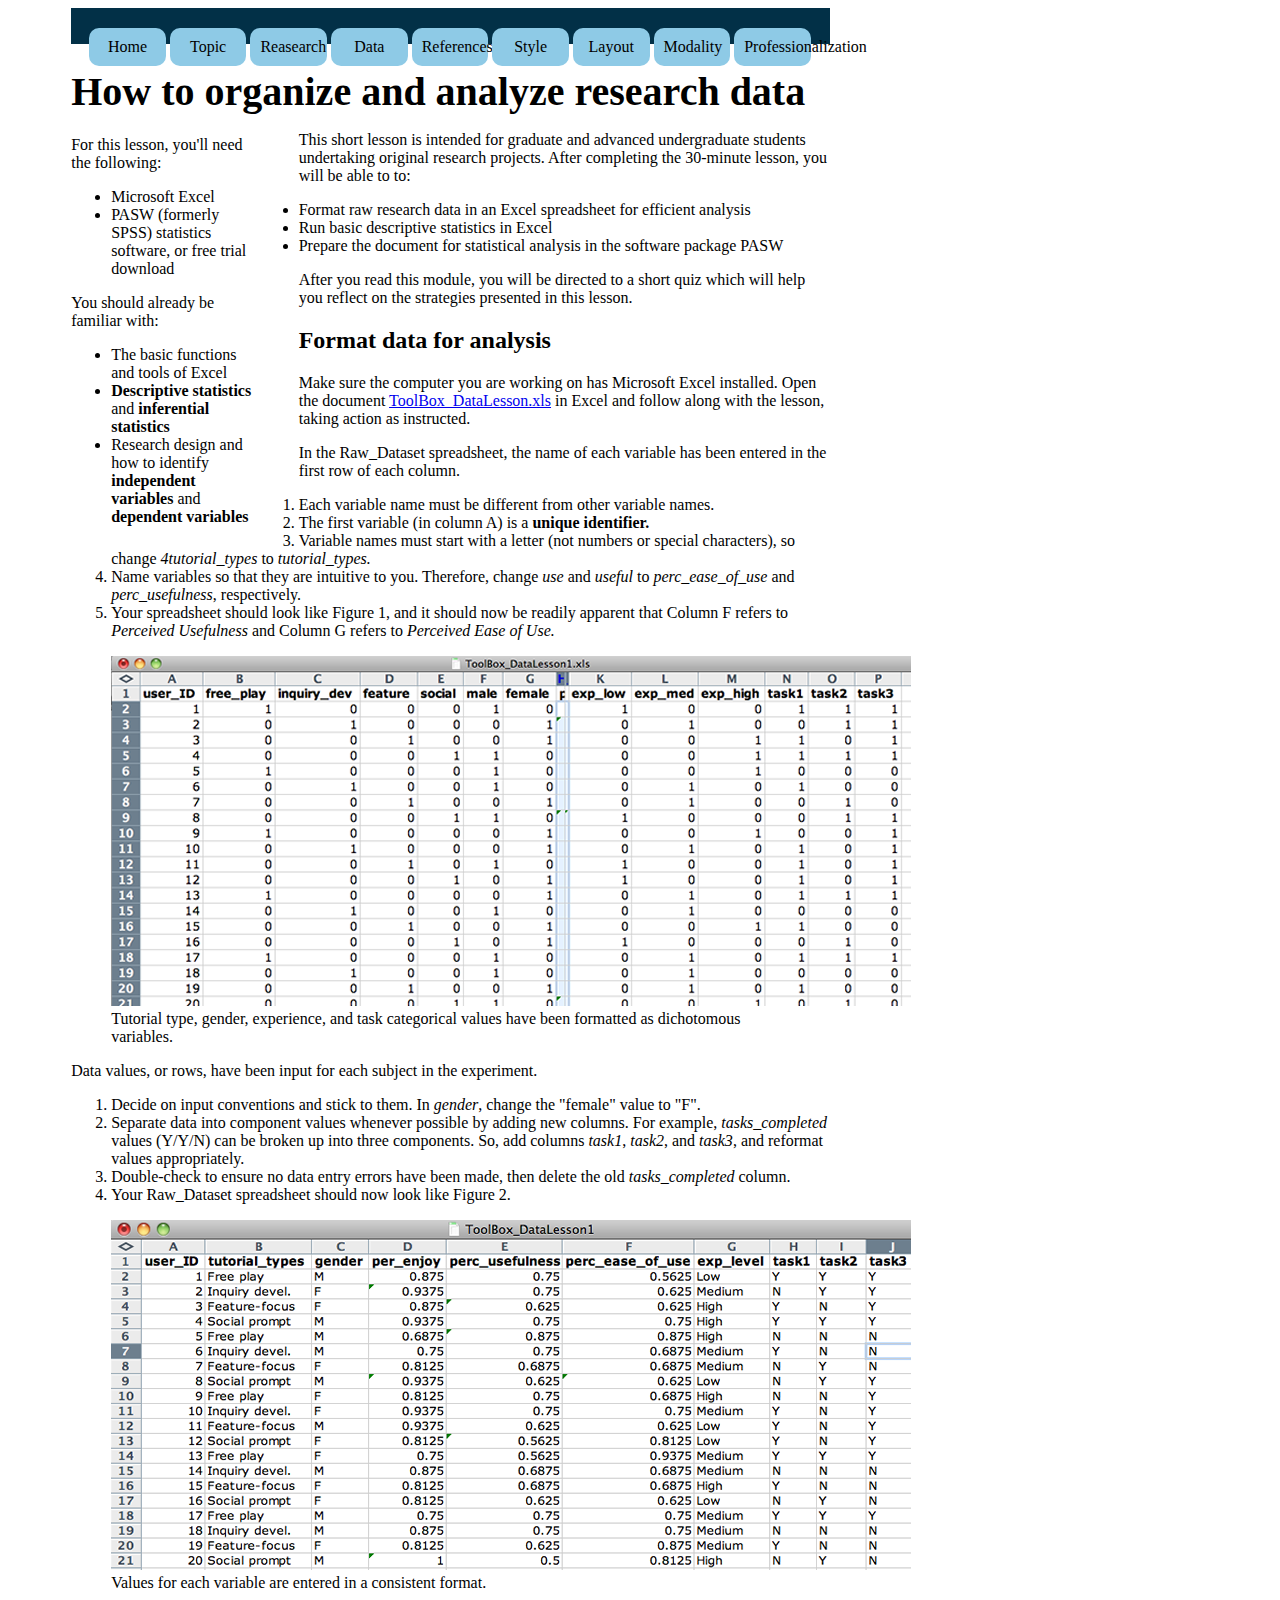
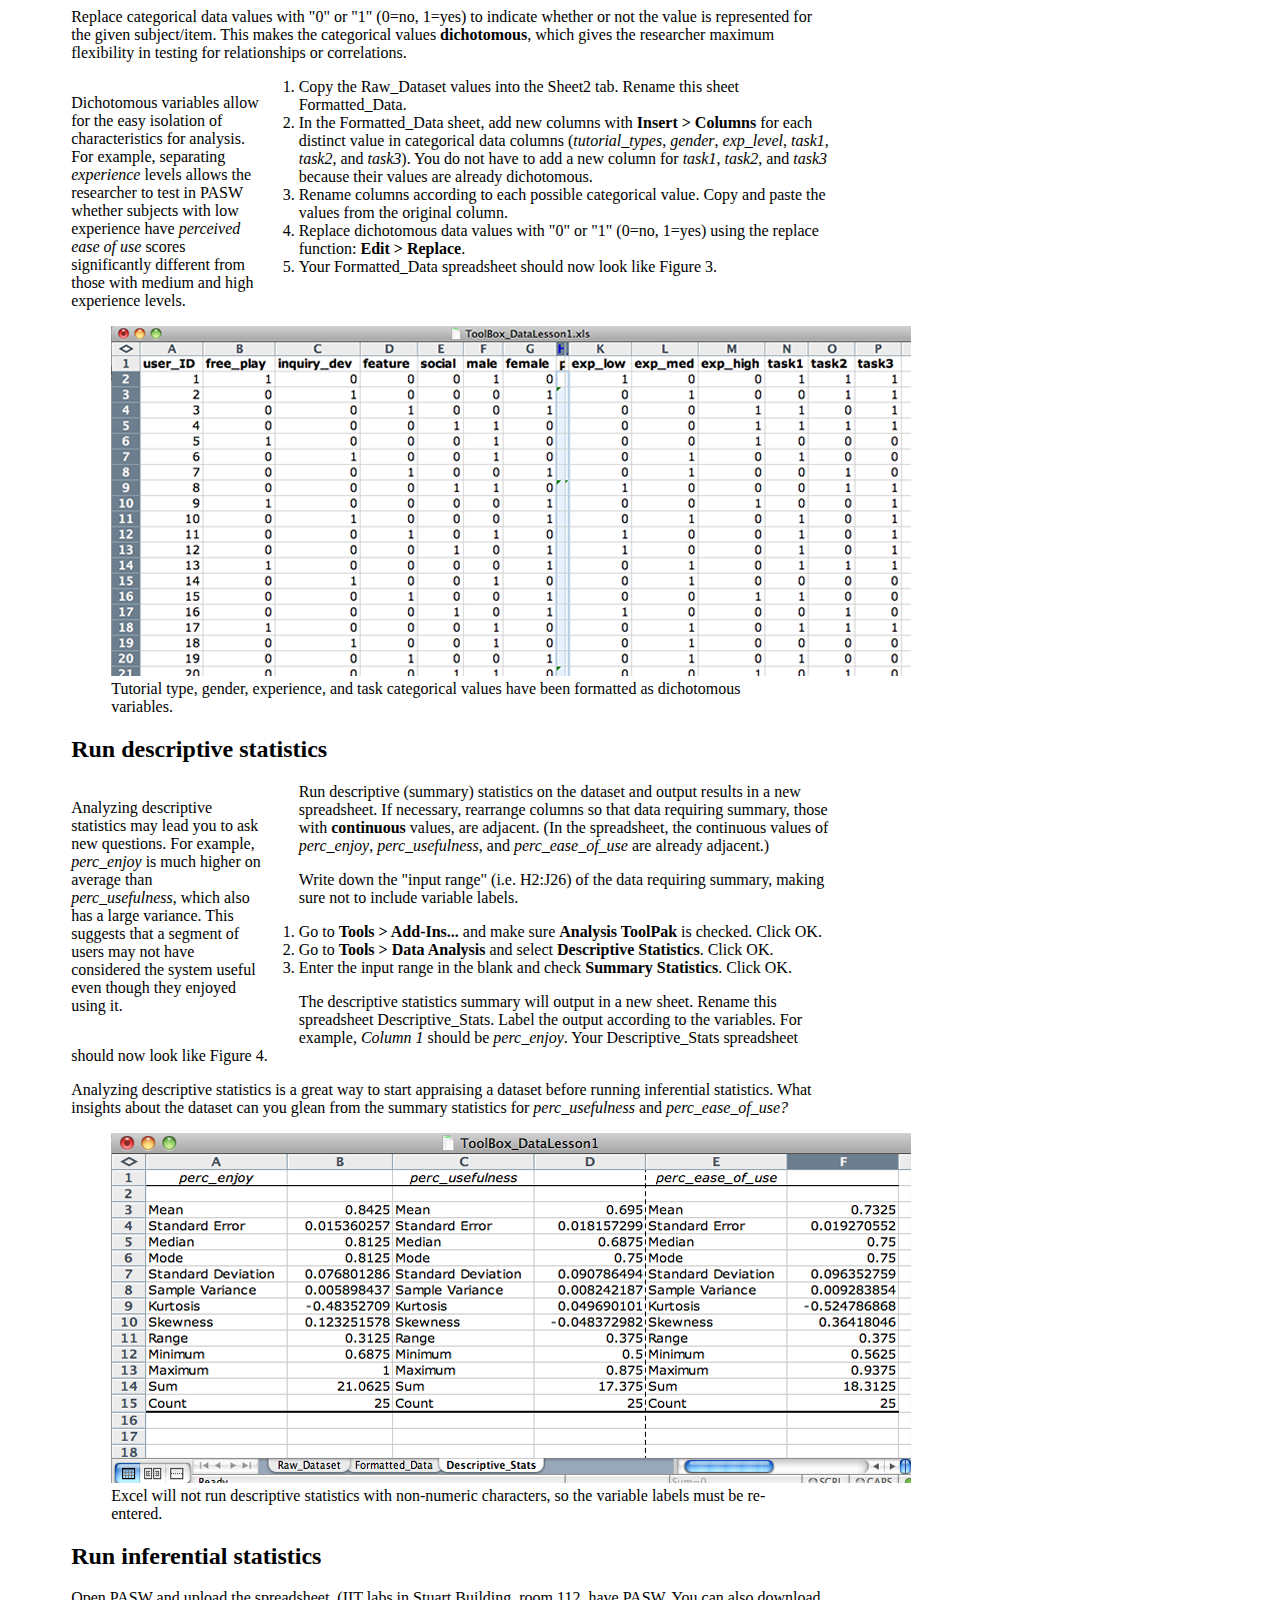
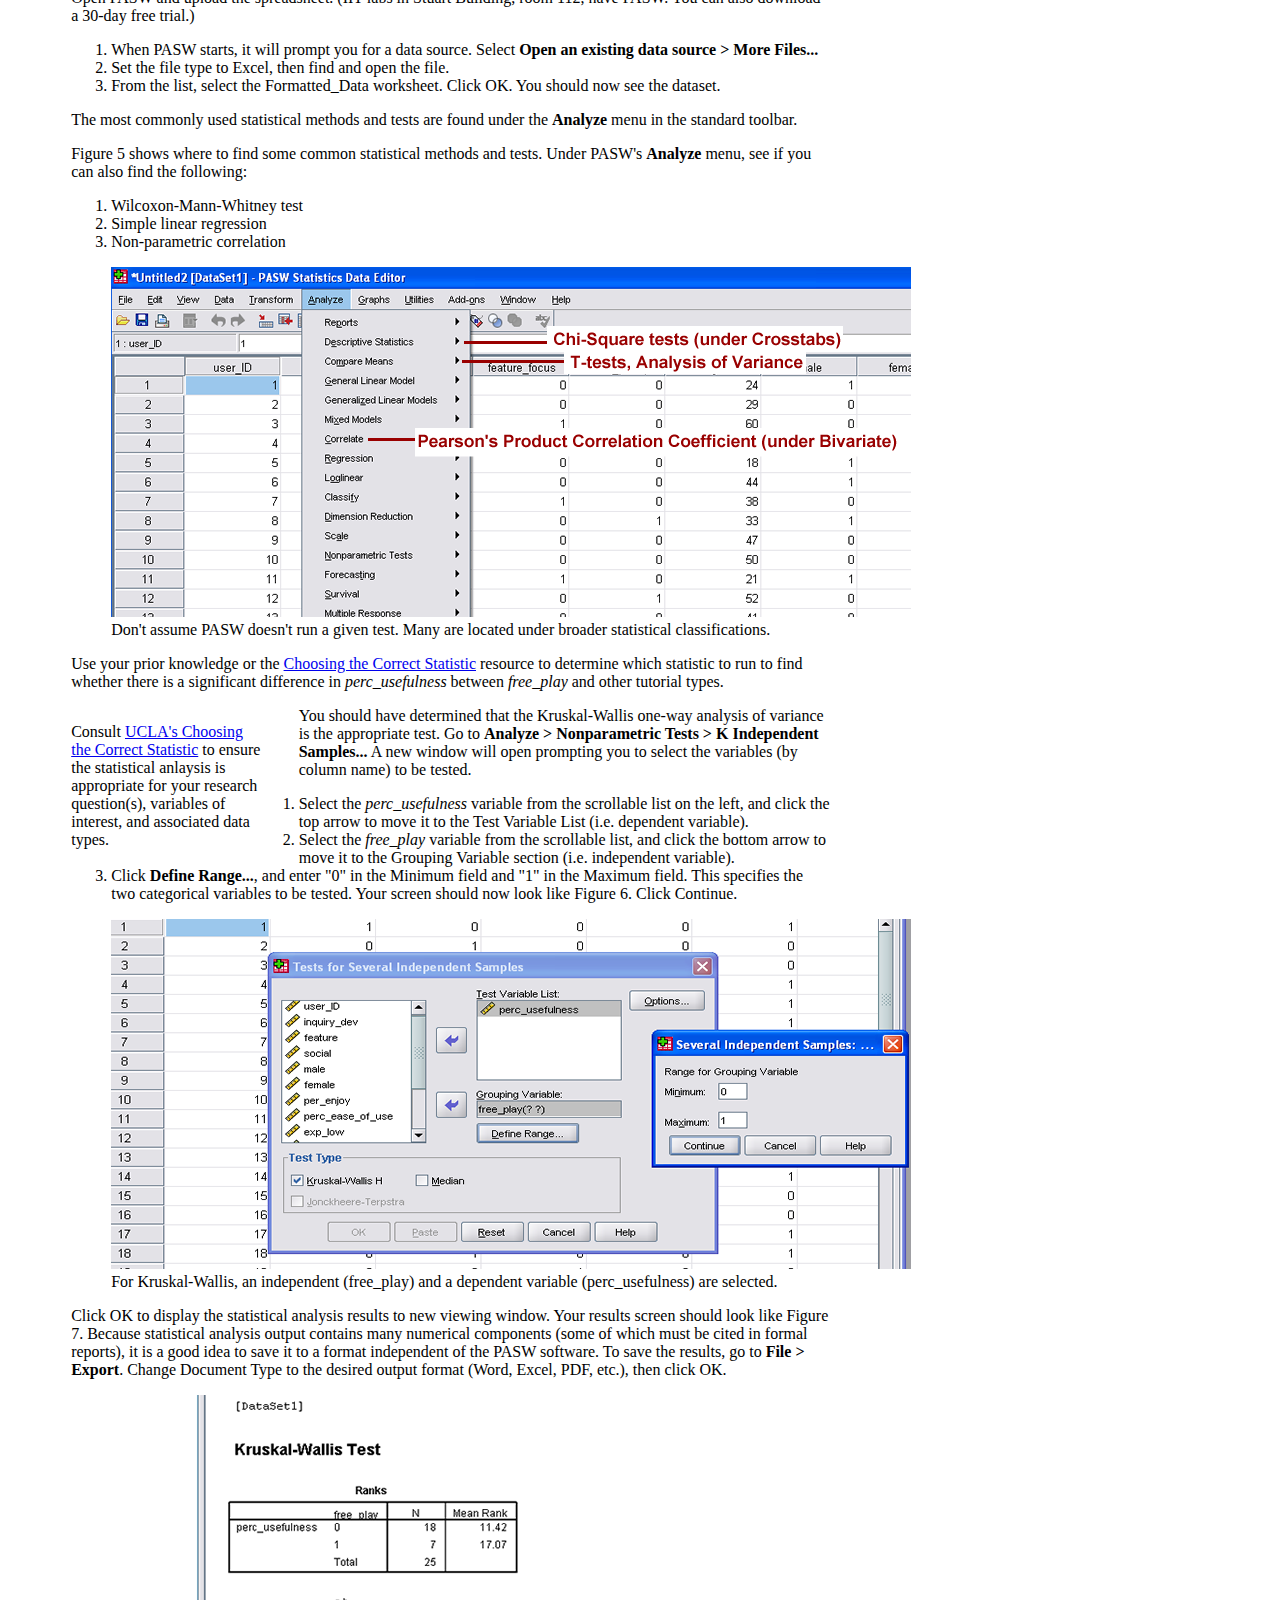
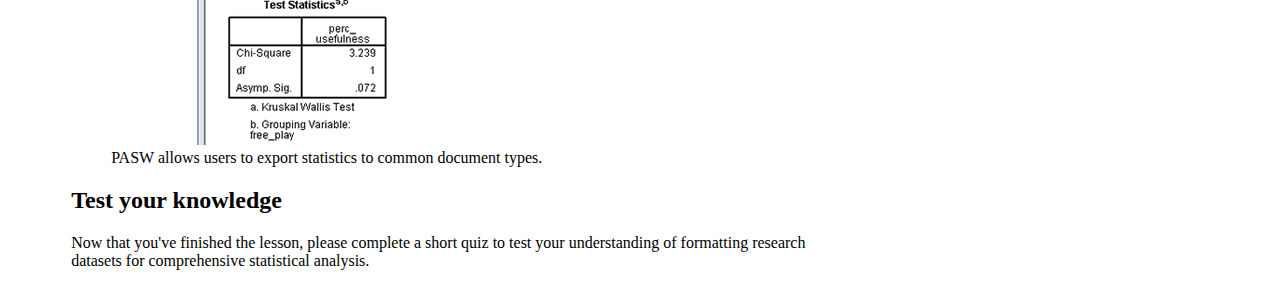
==== commit c8fbe2e4: "included the main nav in the wrapper" ====
--- a/data_page.html
+++ b/data_page.html
@@ -9,21 +9,21 @@
 </head>
   
 <body>
- <nav class="navigation_main">
-    <ul>
-      <li><a href="index.html">Home</a></li>
-      <li><a href="template_page.html">Topic</a></li>
-      <li><a href="research_page.html">Reasearch</a></li>
-      <li class="currentpg"><a href="data_page.html">Data</a></li>
-      <li><a href="template_page.html">References</a></li>
-      <li><a href="template_page.html">Style</a></li>
-      <li><a href="template_page.html">Layout</a></li>
-      <li><a href="template_page.html">Modality</a></li>
-      <li><a href="template_page.html">Professionalization</a></li>
-    </ul>
-  </nav>
+  <div class="wrapper">
+    <nav class="navigation_main">
+      <ul>
+        <li><a href="index.html">Home</a></li>
+        <li><a href="template_page.html">Topic</a></li>
+        <li><a href="research_page.html">Reasearch</a></li>
+        <li class="currentpg"><a href="data_page.html">Data</a></li>
+        <li><a href="template_page.html">References</a></li>
+        <li><a href="template_page.html">Style</a></li>
+        <li><a href="template_page.html">Layout</a></li>
+        <li><a href="template_page.html">Modality</a></li>
+        <li><a href="template_page.html">Professionalization</a></li>
+      </ul>
+    </nav>
   
-  <div class="wrapper">
     <section class="introduction">
       <h1>How to organize and analyze research data</h1>
       <aside>
--- a/css/style.css
+++ b/css/style.css
@@ -2,18 +2,58 @@
 
 nav a {
   text-decoration: none;
+  color: black;
 }
 
 .navigation_main {
+  background-color: #023047;
   width: 100%;
+  padding: 2px 0 2px 0;
+  margin:;
 }
 
-.navigation_main li {
+.navigation_main ul {
+	padding: 1em;
+  margin: 0;
+}
+
+.navigation_main ul li {
   list-style: none;
   float: left;
   width: 11.1%;
 }
 
-.navigation_main a {
+.navigation_main ul li a {
+  display: block;
+	padding: 10px 10px;
+  background-color: #8ECAE6;
+  border: 2px;
+  border-radius: 10px;
+  margin: 2px;
   text-align: center;
-}+}
+
+.currentpg li {
+  border: 2px;
+  border-color: #FB8500;
+}
+
+/*Wrapper*/
+.wrapper {
+  float: left;
+  width: 60%;
+  margin: 0 5%;
+}
+
+/*Other Content*/
+h1 {
+  font-size: 2.5em;
+  margin: 5px 0;
+}
+
+aside {
+  float: left;
+  width:25%;
+  margin: 0 5% 0 0;
+}
+
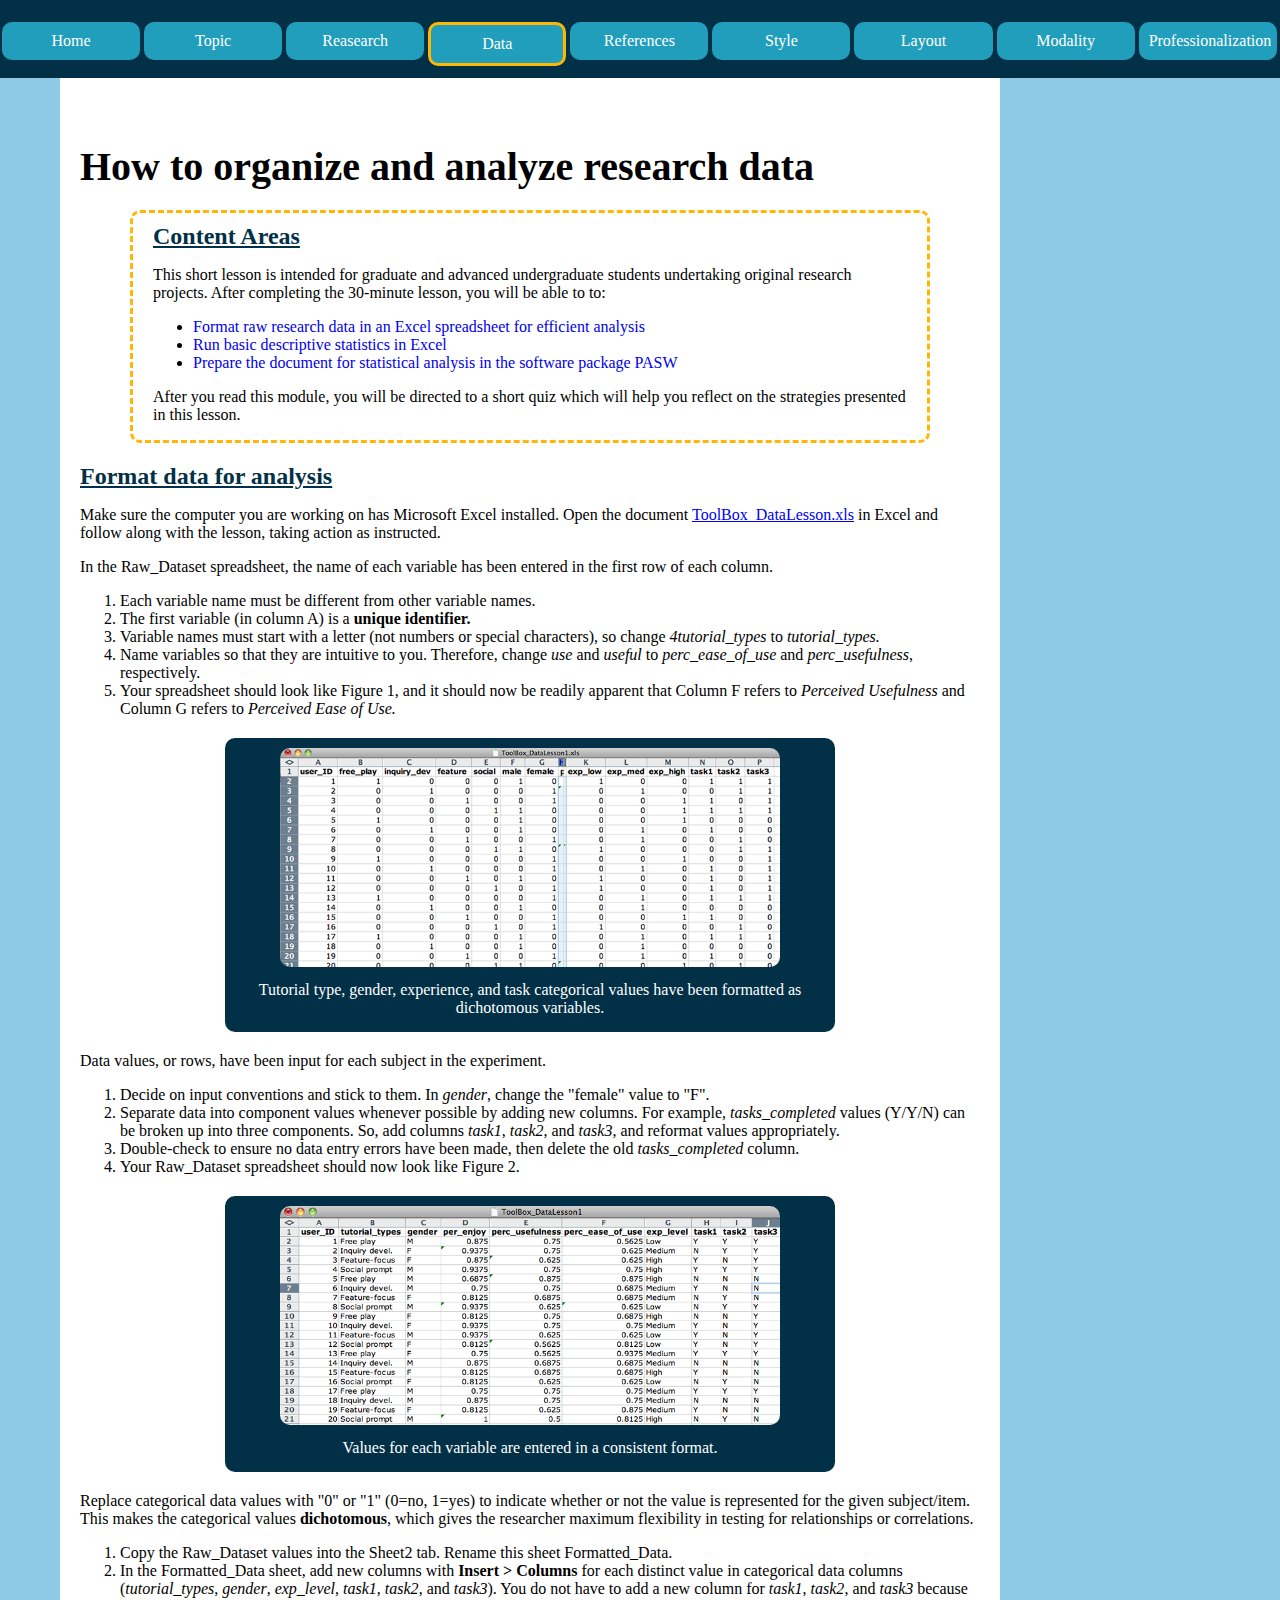
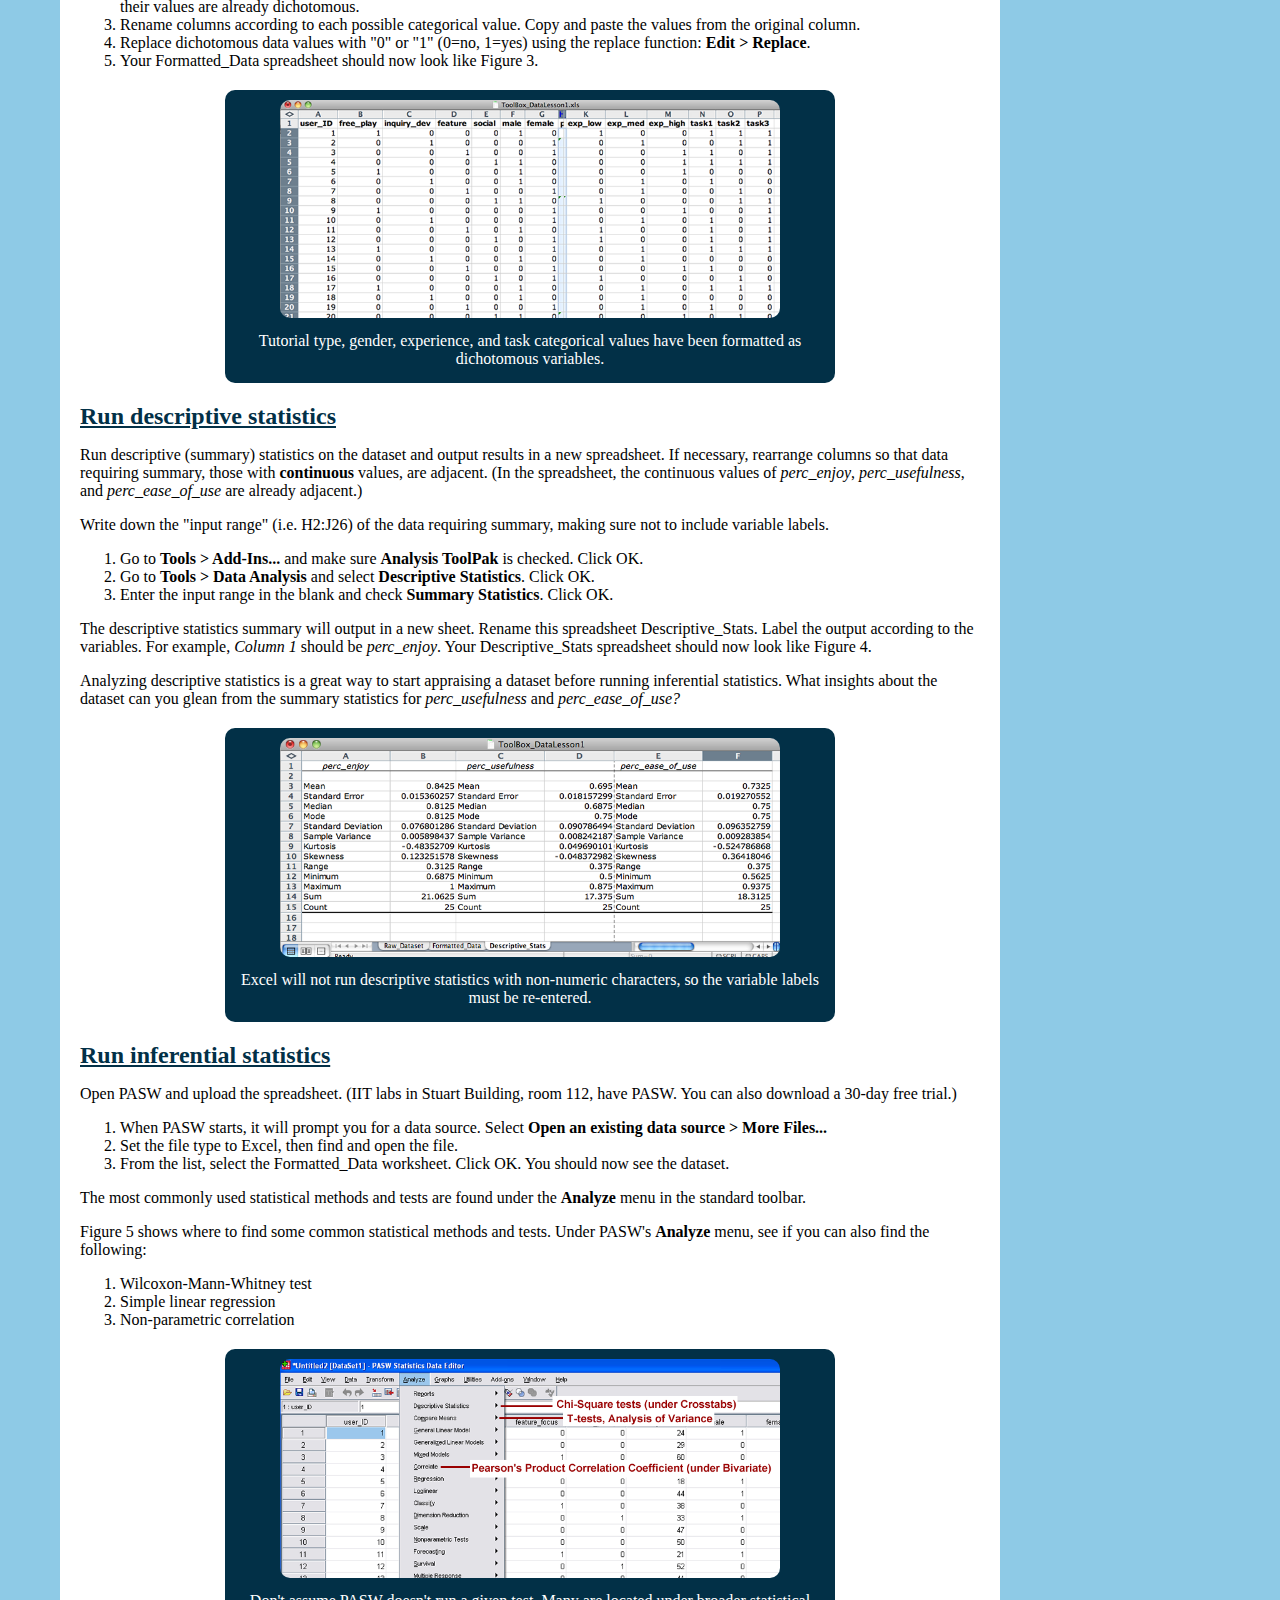
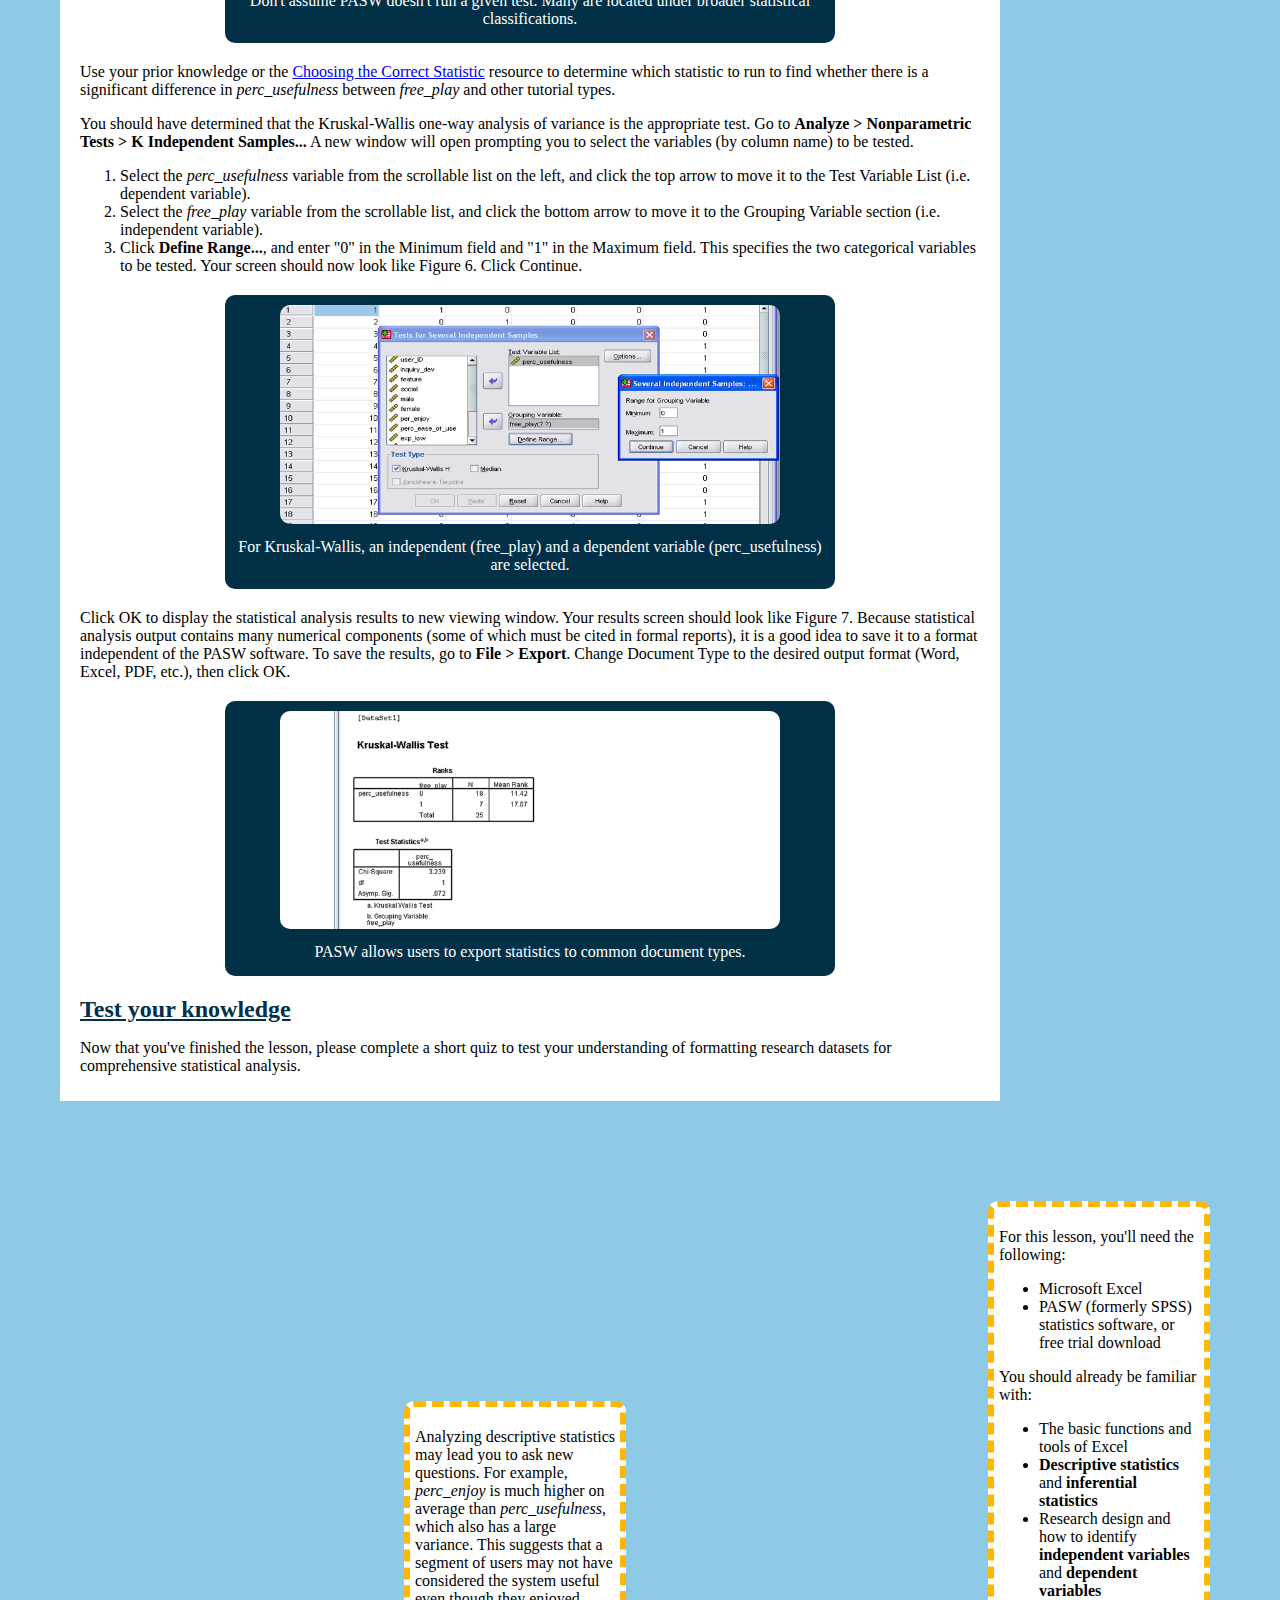
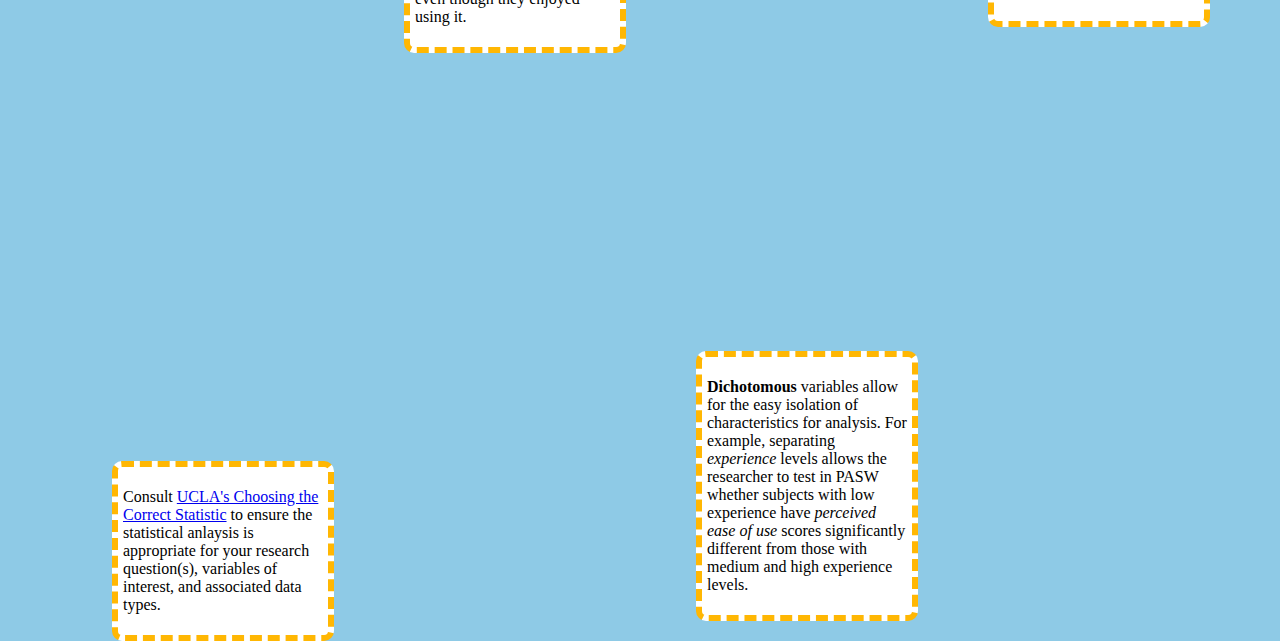
==== commit 62219d54: "lots of changes" ====
--- a/data_page.html
+++ b/data_page.html
@@ -9,47 +9,36 @@
 </head>
   
 <body>
-  <div class="wrapper">
-    <nav class="navigation_main">
-      <ul>
-        <li><a href="index.html">Home</a></li>
-        <li><a href="template_page.html">Topic</a></li>
-        <li><a href="research_page.html">Reasearch</a></li>
-        <li class="currentpg"><a href="data_page.html">Data</a></li>
-        <li><a href="template_page.html">References</a></li>
-        <li><a href="template_page.html">Style</a></li>
-        <li><a href="template_page.html">Layout</a></li>
-        <li><a href="template_page.html">Modality</a></li>
-        <li><a href="template_page.html">Professionalization</a></li>
-      </ul>
-    </nav>
+  <nav id="navigation_main">
+    <ul>
+      <li><a href="index.html">Home</a></li>
+      <li><a href="template_page.html">Topic</a></li>
+      <li><a href="research_page.html">Reasearch</a></li>
+      <li id="currentpg"><a href="data_page.html">Data</a></li>
+      <li><a href="template_page.html">References</a></li>
+      <li><a href="template_page.html">Style</a></li>
+      <li><a href="template_page.html">Layout</a></li>
+      <li><a href="template_page.html">Modality</a></li>
+      <li><a href="template_page.html">Professionalization</a></li>
+    </ul>
+  </nav>
   
-    <section class="introduction">
+  <div id="wrapper_main">
+    <section id="introduction">
       <h1>How to organize and analyze research data</h1>
-      <aside>
-        <p>For this lesson, you'll need the following:</p>
+      <section id="content_overview">
+        <h2>Content Areas</h2>
+        <p>This short lesson is intended for graduate and advanced undergraduate students undertaking original research projects. After completing the 30-minute lesson, you will be able to to:</p>
         <ul>
-          <li>Microsoft Excel</li>
-          <li>PASW (formerly SPSS) statistics software, or free trial download</li>
+          <li><a href="#format_data">Format raw research data in an Excel spreadsheet for efficient analysis</a></li>
+          <li><a href="#descriptive_stats">Run basic descriptive statistics in Excel</a></li>
+          <li><a href="#inferential_stats">Prepare the document for statistical analysis in the software package PASW</a></li>
         </ul>
-        <p>You should already be familiar with:</p>
-        <ul>
-          <li>The basic functions and tools of Excel</li>
-          <li><strong>Descriptive statistics</strong> and <strong>inferential statistics</strong></li>
-          <li>Research design and how to identify <strong>independent variables</strong> and <strong>dependent variables</strong></li>
-        </ul>
-      </aside>
-
-      <p>This short lesson is intended for graduate and advanced undergraduate students undertaking original research projects. After completing the 30-minute lesson, you will be able to to:</p>
-      <ul class="content_overview">
-        <li>Format raw research data in an Excel spreadsheet for efficient analysis</li>
-        <li>Run basic descriptive statistics in Excel</li>
-        <li>Prepare the document for statistical analysis in the software package PASW</li>
-      </ul>
-      <p>After you read this module, you will be directed to a short quiz which will help you reflect on the strategies presented in this lesson.
+        <p>After you read this module, you will be directed to a short quiz which will help you reflect on the strategies presented in this lesson.</p>
+      </section>
     </section>
     
-    <section class="format_data">
+    <section id="format_data">
       <h2>Format data for analysis</h2>
       <p>Make sure the computer you are working on has Microsoft Excel installed. Open the document <a href="#">ToolBox_DataLesson.xls</a> in Excel and follow along with the lesson, taking action as instructed.</p>
       <p>In the Raw_Dataset spreadsheet, the name of each variable has been entered in the first row of each column.</p>
@@ -76,9 +65,6 @@
         <figcaption>Values for each variable are entered in a consistent format.</figcaption>
       </figure>
       <p>Replace categorical data values with "0" or "1" (0=no, 1=yes) to indicate whether or not the value is represented for the given subject/item. This makes the categorical values <strong>dichotomous</strong>, which gives the researcher maximum flexibility in testing for relationships or correlations.</p>
-      <aside>
-        <p>Dichotomous variables allow for the easy isolation of characteristics for analysis. For example, separating <em>experience</em> levels allows the researcher to test in PASW whether subjects with low experience have <em>perceived ease of use</em> scores significantly different from those with medium and high experience levels.</p>
-      </aside>
       <ol>
         <li>Copy the Raw_Dataset values into the Sheet2 tab. Rename this sheet Formatted_Data.</li>
         <li>In the Formatted_Data sheet, add new columns with <strong>Insert > Columns</strong> for each distinct value in categorical data columns (<em>tutorial_types</em>, <em>gender</em>, <em>exp_level</em>, <em>task1</em>, <em>task2</em>, and <em>task3</em>). You do not have to add a new column for <em>task1</em>, <em>task2</em>, and <em>task3</em> because their values are already dichotomous.</li>
@@ -92,11 +78,8 @@
       </figure>
     </section>
     
-    <section class="descriptive_stats">
+    <section id="descriptive_stats">
       <h2>Run descriptive statistics</h2>
-      <aside>
-        <p>Analyzing descriptive statistics may lead you to ask new questions. For example, <em>perc_enjoy</em> is much higher on average than <em>perc_usefulness</em>, which also has a large variance. This suggests that a segment of users may not have considered the system useful even though they enjoyed using it.</p>
-      </aside>
       <p>Run descriptive (summary) statistics on the dataset and output results in a new spreadsheet. If necessary, rearrange columns so that data requiring summary, those with <strong>continuous</strong> values, are adjacent. (In the spreadsheet, the continuous values of <em>perc_enjoy</em>, <em>perc_usefulness</em>, and <em>perc_ease_of_use</em> are already adjacent.)</p>
       <p>Write down the "input range" (i.e. H2:J26) of the data requiring summary, making sure not to include variable labels.</p>
       <ol>
@@ -112,7 +95,7 @@
       </figure>
     </section>
 
-    <section class="inferential_stats">
+    <section id="inferential_stats">
       <h2>Run inferential statistics</h2>
       <p>Open PASW and upload the spreadsheet. (IIT labs in Stuart Building, room 112, have PASW. You can also download a 30-day free trial.)</p>
       <ol>
@@ -132,9 +115,6 @@
         <figcaption>Don't assume PASW doesn't run a given test. Many are located under broader statistical classifications.</figcaption>
       </figure>
       <p>Use your prior knowledge or the <a href="http://www.ats.ucla.edu/stat/mult_pkg/whatstat/default.htm">Choosing the Correct Statistic</a> resource to determine which statistic to run to find whether there is a significant difference in <em>perc_usefulness</em> between <em>free_play</em> and other tutorial types.</p>
-      <aside>
-        <p>Consult <a href="http://www.ats.ucla.edu/stat/mult_pkg/whatstat/default.htm">UCLA's Choosing the Correct Statistic</a> to ensure the statistical anlaysis is appropriate for your research question(s), variables of interest, and associated data types.</p>
-      </aside>
       <p>You should have determined that the Kruskal-Wallis one-way analysis of variance is the appropriate test. Go to <strong>Analyze > Nonparametric Tests > K Independent Samples...</strong> A new window will open prompting you to select the variables (by column name) to be tested.
       <ol>
         <li>Select the <em>perc_usefulness</em> variable from the scrollable list on the left, and click the top arrow to move it to the Test Variable List (i.e. dependent variable).</li>
@@ -152,11 +132,38 @@
       </figure>
     </section>
     
-    <section class="quiz">
+    <section id="quiz">
       <h2>Test your knowledge</h2>
       <p>Now that you've finished the lesson, please complete a short quiz to test your understanding of formatting research datasets for comprehensive statistical analysis.</p>
     </section>
   </div>
+  
+  <aside id="aside_preliminaries">
+    <p>For this lesson, you'll need the following:</p>
+    <ul>
+      <li>Microsoft Excel</li>
+      <li>PASW (formerly SPSS) statistics software, or free trial download</li>
+    </ul>
+    <p>You should already be familiar with:</p>
+    <ul>
+      <li>The basic functions and tools of Excel</li>
+      <li><strong>Descriptive statistics</strong> and <strong>inferential statistics</strong></li>
+      <li>Research design and how to identify <strong>independent variables</strong> and <strong>dependent variables</strong></li>
+    </ul>
+  </aside>
+      
+  <aside id="aside_dichotomous">
+    <p><strong>Dichotomous</strong> variables allow for the easy isolation of characteristics for analysis. For example, separating <em>experience</em> levels allows the researcher to test in PASW whether subjects with low experience have <em>perceived ease of use</em> scores significantly different from those with medium and high experience levels.</p>
+  </aside>    
+  
+  <aside id="aside_descriptive_stats">
+    <p>Analyzing descriptive statistics may lead you to ask new questions. For example, <em>perc_enjoy</em> is much higher on average than <em>perc_usefulness</em>, which also has a large variance. This suggests that a segment of users may not have considered the system useful even though they enjoyed using it.</p>
+  </aside>
+  
+  <aside id="aside_appropriate_analysis">
+    <p>Consult <a href="http://www.ats.ucla.edu/stat/mult_pkg/whatstat/default.htm">UCLA's Choosing the Correct Statistic</a> to ensure the statistical anlaysis is appropriate for your research question(s), variables of interest, and associated data types.</p>
+  </aside>
+  
 </body>
 
 </html>--- a/css/style.css
+++ b/css/style.css
@@ -5,55 +5,164 @@
   color: black;
 }
 
-.navigation_main {
+#navigation_main ul {
+  float: left;
+  width: 100%;
+  padding: 20px 0 10px 0;
+  margin: 0 auto 20px auto;
   background-color: #023047;
-  width: 100%;
-  padding: 2px 0 2px 0;
-  margin:;
 }
 
-.navigation_main ul {
-	padding: 1em;
-  margin: 0;
-}
-
-.navigation_main ul li {
+#navigation_main li {
   list-style: none;
   float: left;
   width: 11.1%;
 }
 
-.navigation_main ul li a {
+#navigation_main a {
   display: block;
 	padding: 10px 10px;
-  background-color: #8ECAE6;
-  border: 2px;
+  background-color: #219EBC;
   border-radius: 10px;
+  color: white;
   margin: 2px;
   text-align: center;
 }
 
-.currentpg li {
-  border: 2px;
-  border-color: #FB8500;
+#currentpg a {
+  border-width: 3px;
+  border-style: solid;
+  border-color: #FFB703;
 }
 
-/*Wrapper*/
-.wrapper {
-  float: left;
-  width: 60%;
-  margin: 0 5%;
+/*Page*/
+body {
+  margin: 0 auto;
+  background-color: #8ECAE6;
 }
 
-/*Other Content*/
+#wrapper_main {
+  width: 900px;
+  float: left;
+  padding: 10px 20px;
+  margin: -20px 0 0 60px;
+  background-color: white;
+}
+
+/*Main Content*/
 h1 {
   font-size: 2.5em;
-  margin: 5px 0;
+  margin: 55px 0 5px 0;
 }
 
-aside {
-  float: left;
-  width:25%;
-  margin: 0 5% 0 0;
+h2 {
+  margin: 0 auto;
+  color: #023047;
+  text-decoration: underline;
 }
 
+#introduction a {
+  text-decoration: none;
+}
+
+#content_overview {
+  padding: 10px 20px 0 20px;
+  margin: 20px 50px;
+  border-style: dashed; 
+  border-color: #FFB703;
+  border-radius: 10px;
+  border-width: 3px;
+}
+
+figure {
+  width: 600px;
+  background-color: #023047;
+  border-radius: 10px;
+  padding: 5px;
+  margin: 20px auto;
+  text-align: center;
+}
+
+img {
+  width: 500px;
+  margin: 5px;
+  border-radius: 10px;
+}
+
+figcaption {
+  color: white;
+  margin: 5px auto 10px auto;
+  padding: 0;
+}
+
+h4 {
+  margin: 0;
+}
+
+/*Asides*/
+aside {
+  width: 200px;
+  color: black;
+  background-color: white;
+  border-color: #FFB703;
+  border-radius: 10px;
+  border-style: dashed;
+  border-width: 6px;
+  padding: 5px;
+}
+
+#aside_research_timeline {
+  float: right;
+  position: relative;
+  margin-top: 1650px;
+  margin-right: 70px;
+}
+
+#aside_requesting_books {
+  float: right;
+  position: relative;
+  margin-top: 1700px;
+  margin-right: 70px;
+}
+
+#aside_local_libraries {
+  float: right;
+  position: relative;
+  margin-top: 200px;
+  margin-right: 70px;
+}
+
+#aside_web_resources {
+  float: right;
+  position: relative;
+  margin-top: 900px;
+  margin-right: 70px;
+}
+
+#aside_preliminaries {
+  float: right;
+  position: relative;
+  margin-top: 100px;
+  margin-right: 70px;
+}
+
+#aside_dichotomous {
+  float: right;
+  position: relative;
+  margin-top: 850px;
+  margin-right: 70px;
+}
+
+#aside_descriptive_stats {
+  float: right;
+  position: relative;
+  margin-top: 300px;
+  margin-right: 70px;
+}
+
+#aside_appropriate_analysis {
+  float: right;
+  position: relative;
+  margin-top: 960px;
+  margin-right: 70px;
+}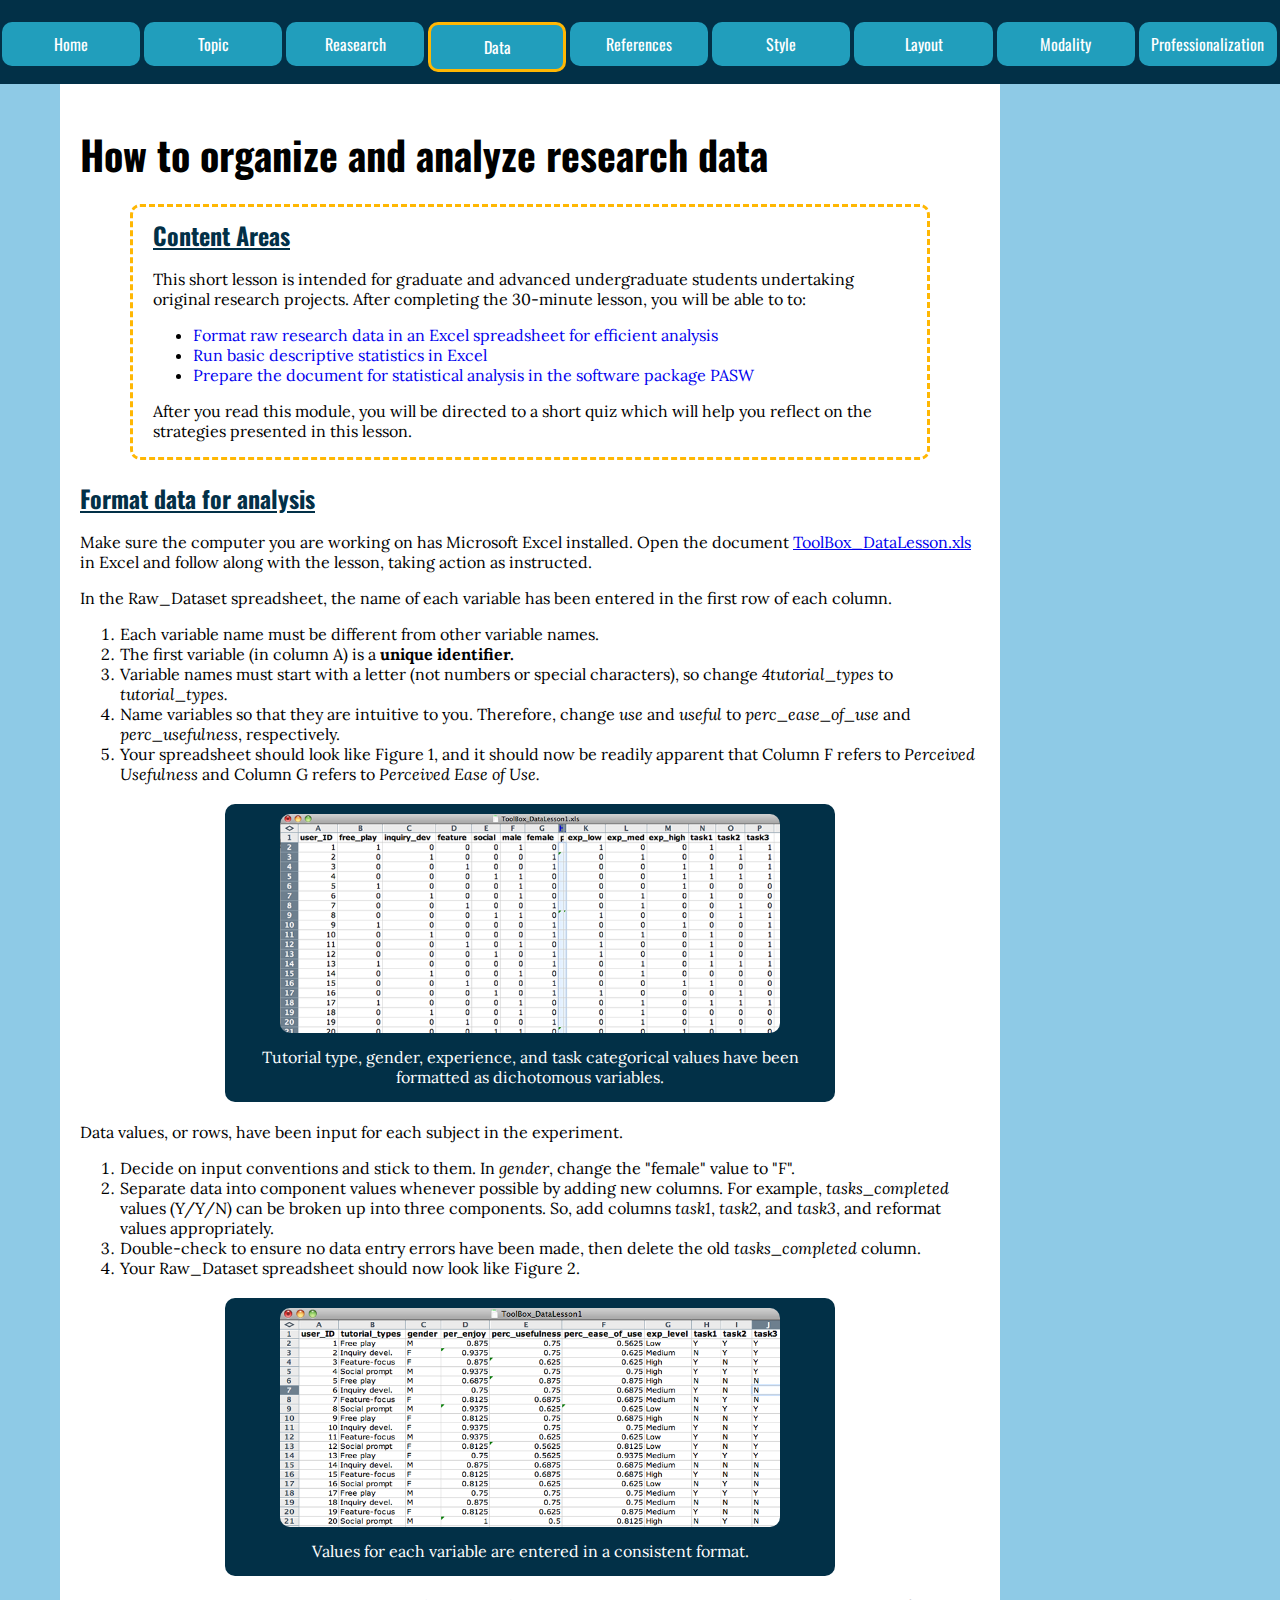
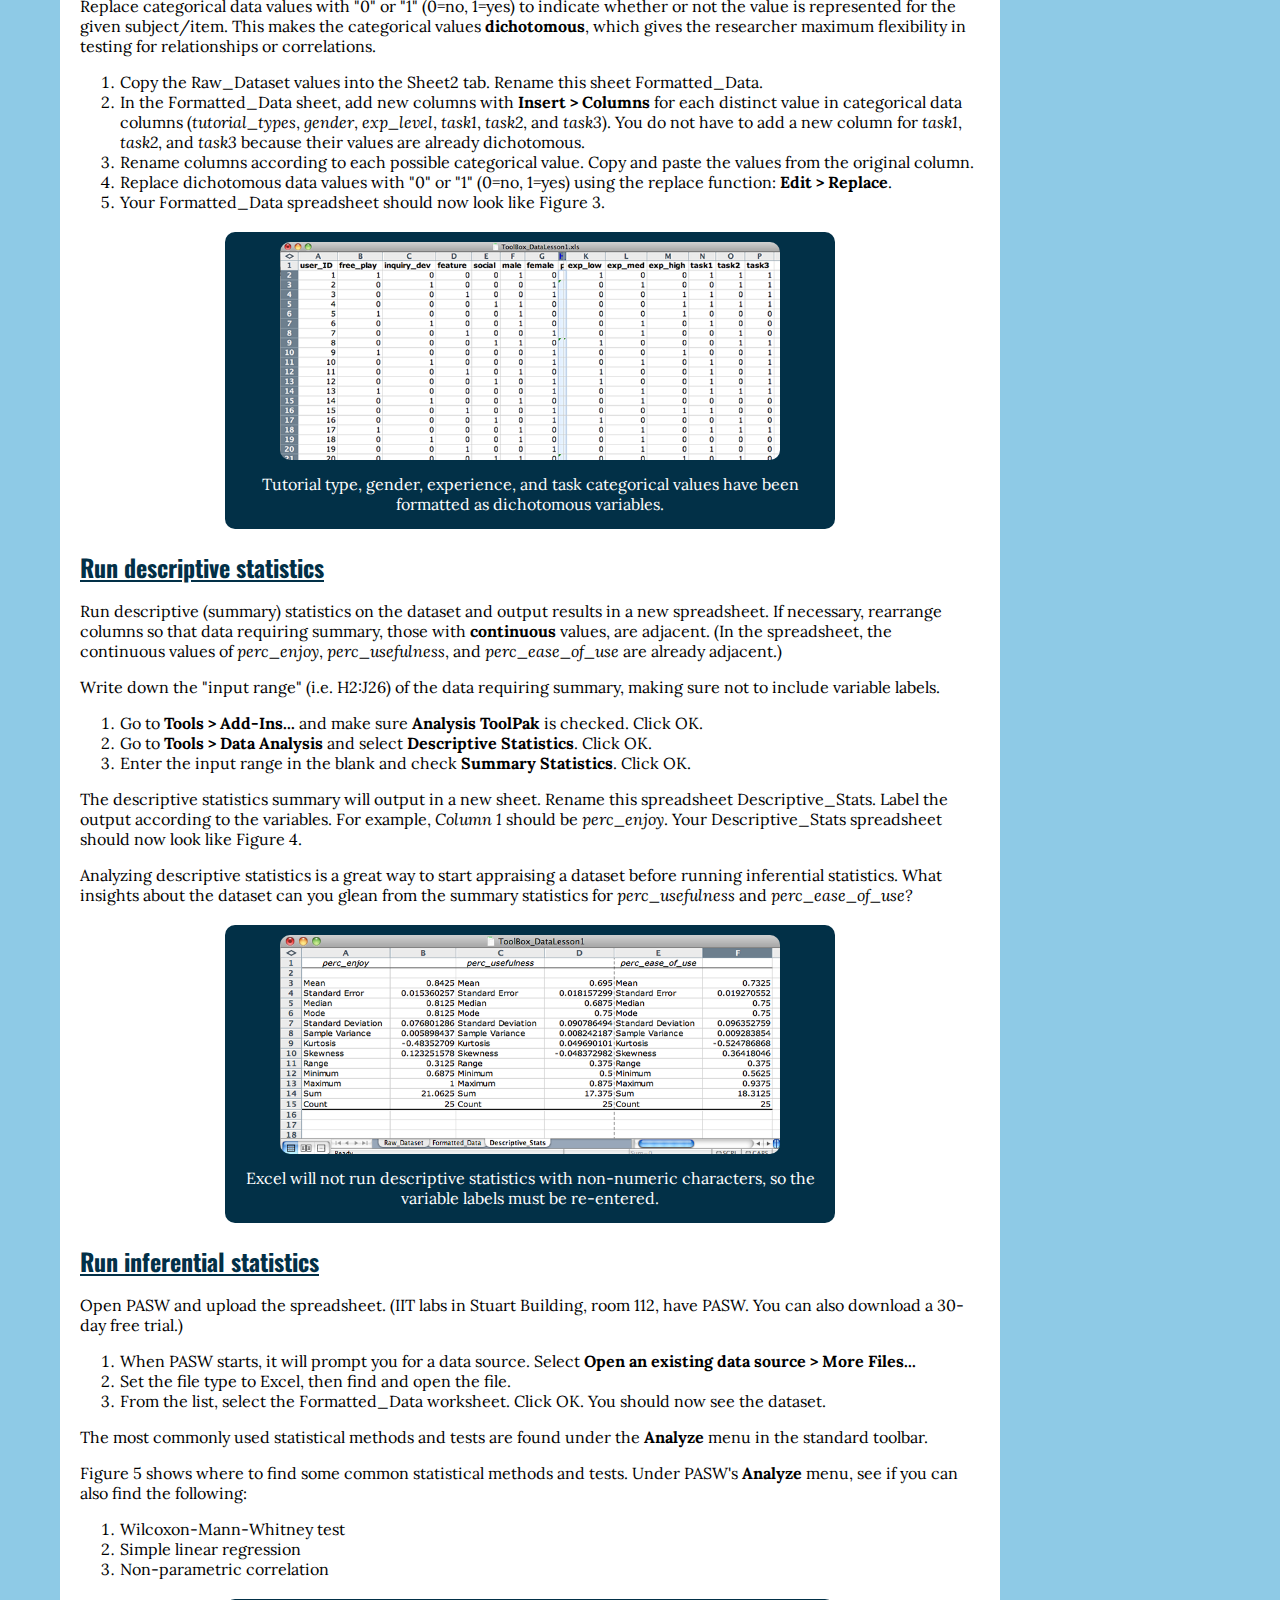
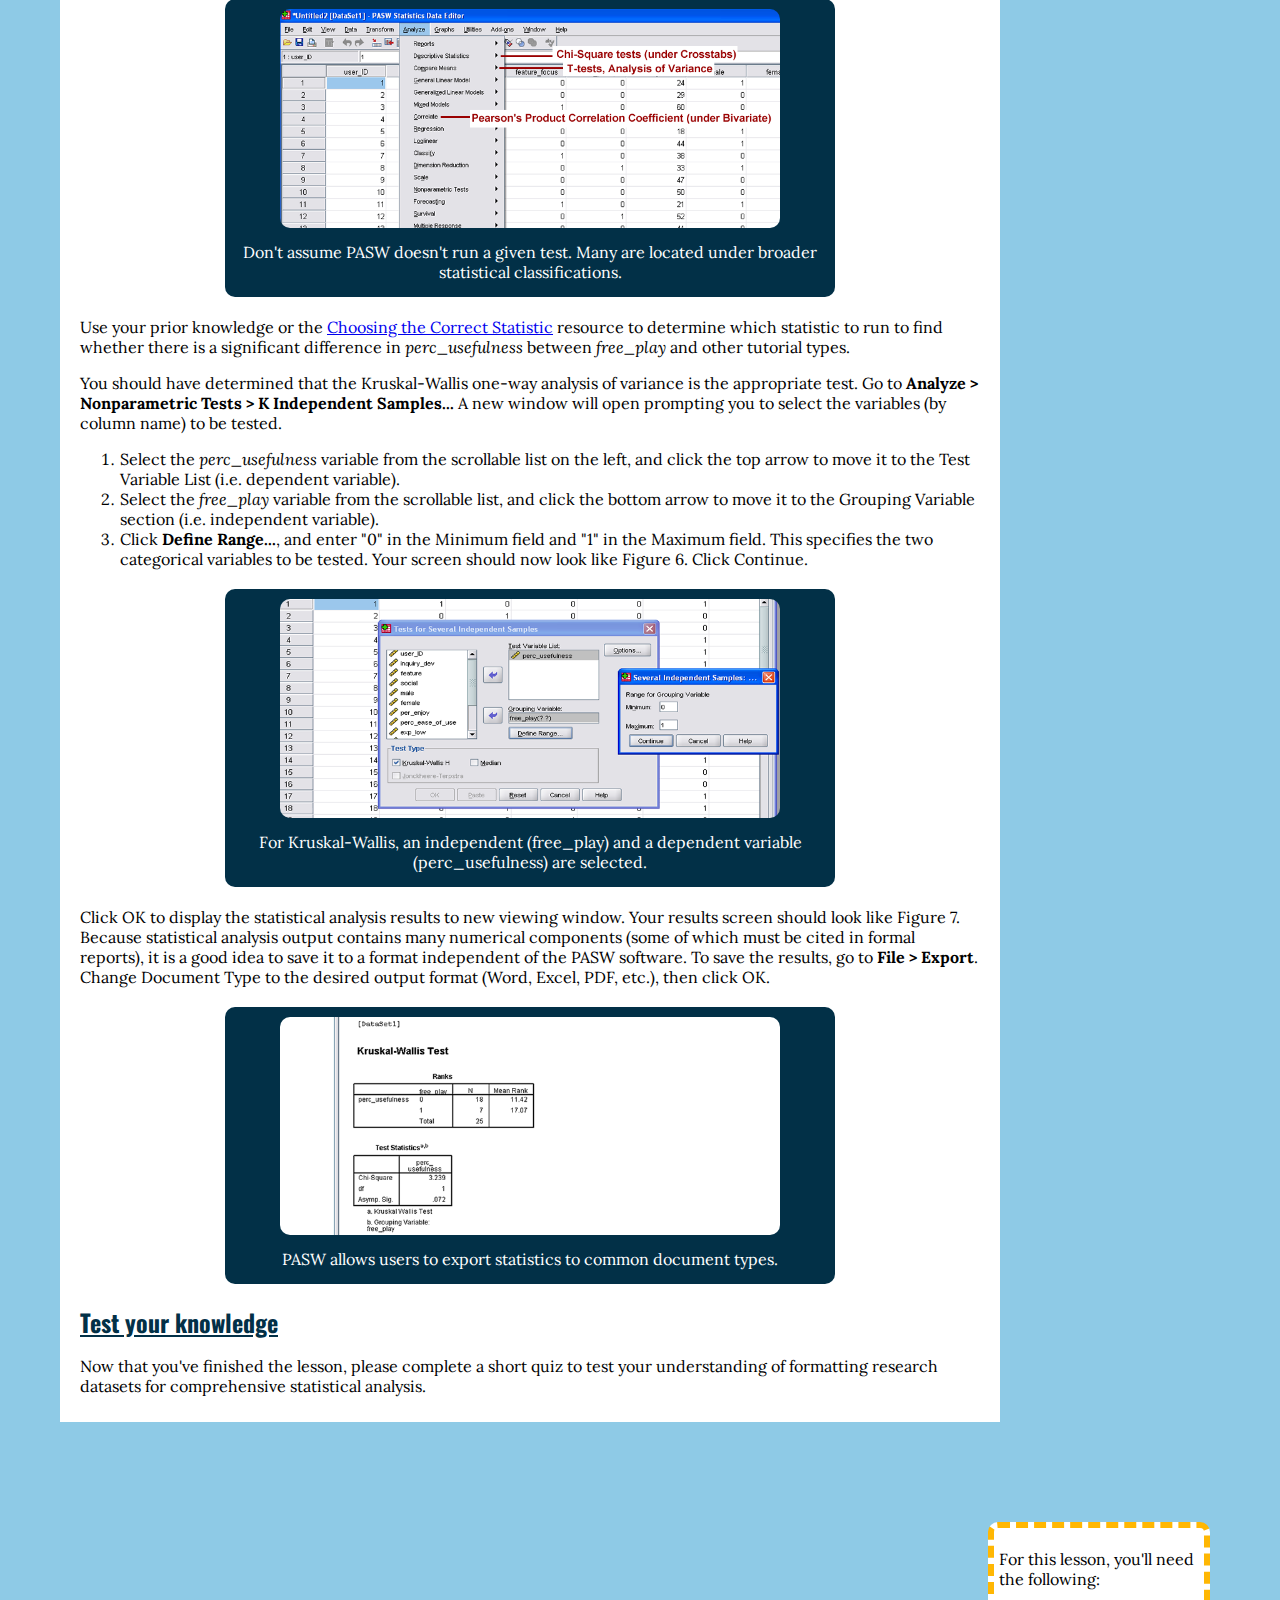
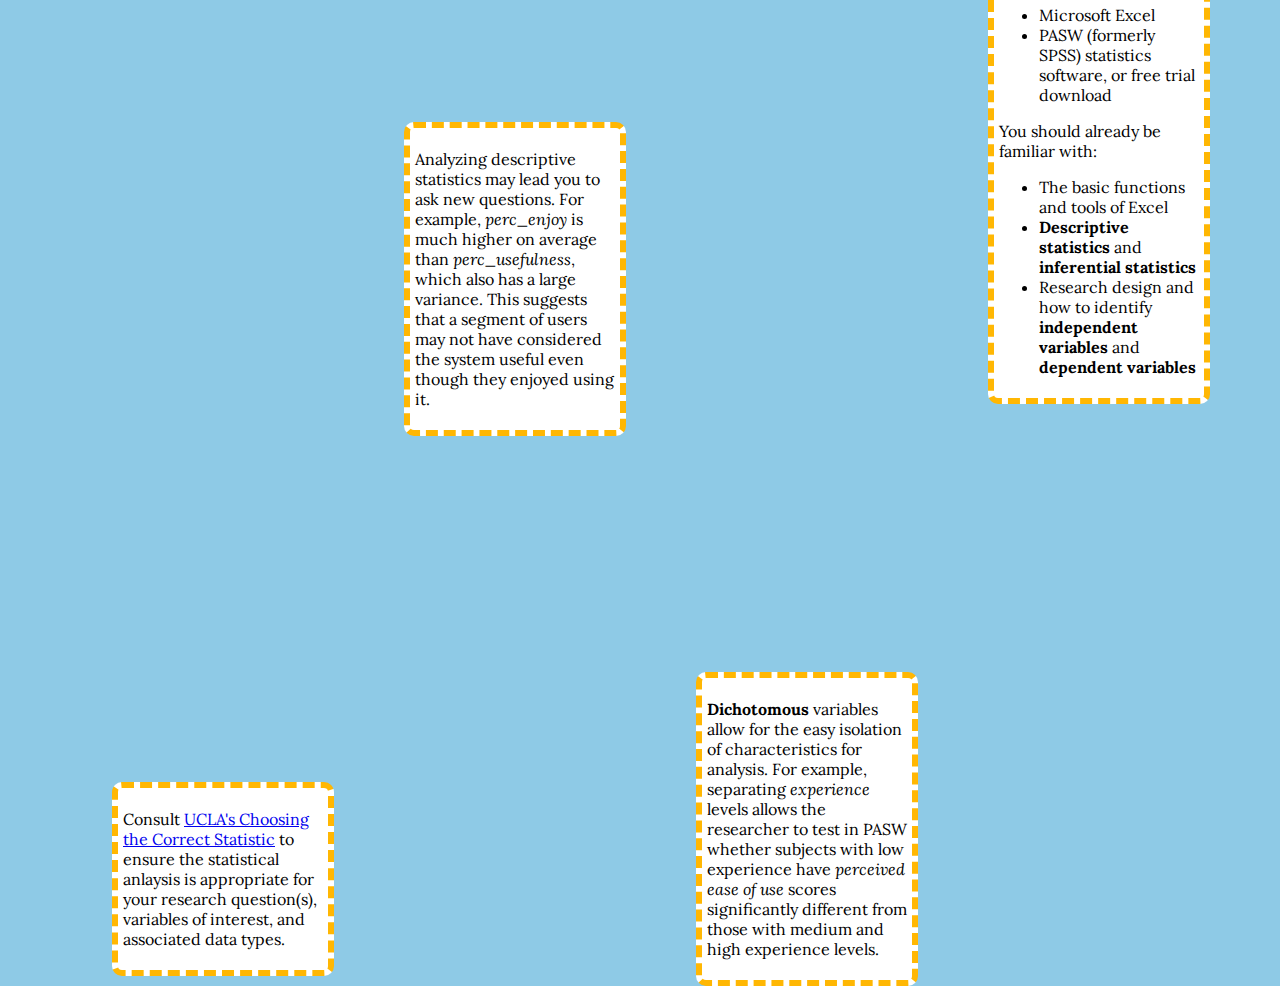
==== commit e861f88e: "finalized fonts on all pages" ====
--- a/data_page.html
+++ b/data_page.html
@@ -6,6 +6,9 @@
   <meta charset="utf-8"/>
   <title>Research Paper Toolbox - Data</title>
   <link rel="stylesheet" href="css/style.css">
+  <link rel="preconnect" href="https://fonts.googleapis.com">
+  <link rel="preconnect" href="https://fonts.gstatic.com" crossorigin>
+  <link href="https://fonts.googleapis.com/css2?family=Lora&family=Oswald:wght@700&display=swap" rel="stylesheet">
 </head>
   
 <body>
--- a/css/style.css
+++ b/css/style.css
@@ -1,7 +1,6 @@
 /*Navigation*/
 
 nav a {
-  text-decoration: none;
   color: black;
 }
 
@@ -20,6 +19,7 @@
 }
 
 #navigation_main a {
+  text-decoration: none;
   display: block;
 	padding: 10px 10px;
   background-color: #219EBC;
@@ -27,6 +27,7 @@
   color: white;
   margin: 2px;
   text-align: center;
+  font-family: 'Oswald', sans-serif;
 }
 
 #currentpg a {
@@ -39,6 +40,13 @@
 body {
   margin: 0 auto;
   background-color: #8ECAE6;
+}
+
+#wrapper_main_home {
+  width: 900px;
+  margin: 0 auto;
+  padding: 10px 20px;
+  background-color: white;
 }
 
 #wrapper_main {
@@ -50,15 +58,23 @@
 }
 
 /*Main Content*/
+h1, h2, h3, h4 {
+  font-family: 'Oswald', sans-serif;
+}
+
 h1 {
   font-size: 2.5em;
-  margin: 55px 0 5px 0;
+  margin: 30px 0 5px 0;
 }
 
 h2 {
   margin: 0 auto;
   color: #023047;
   text-decoration: underline;
+}
+
+p, li {
+  font-family: 'Lora', serif;
 }
 
 #introduction a {
@@ -89,8 +105,14 @@
   border-radius: 10px;
 }
 
+img {
+  color: white;
+  font-family: 'Lora', serif;
+}
+
 figcaption {
   color: white;
+  font-family: 'Lora', serif;
   margin: 5px auto 10px auto;
   padding: 0;
 }
@@ -165,4 +187,25 @@
   position: relative;
   margin-top: 960px;
   margin-right: 70px;
+}
+
+#aside_1 {
+  float: right;
+  position: relative;
+  margin-top: 50px;
+  margin-right: 70px;
+}
+
+#aside_2 {
+  float: right;
+  position: relative;
+  margin-top: 400px;
+  margin-right: 70px;
+}
+
+#aside_3 {
+  float: right;
+  position: relative;
+  margin-top: 500px;
+  margin-right: 70px;
 }